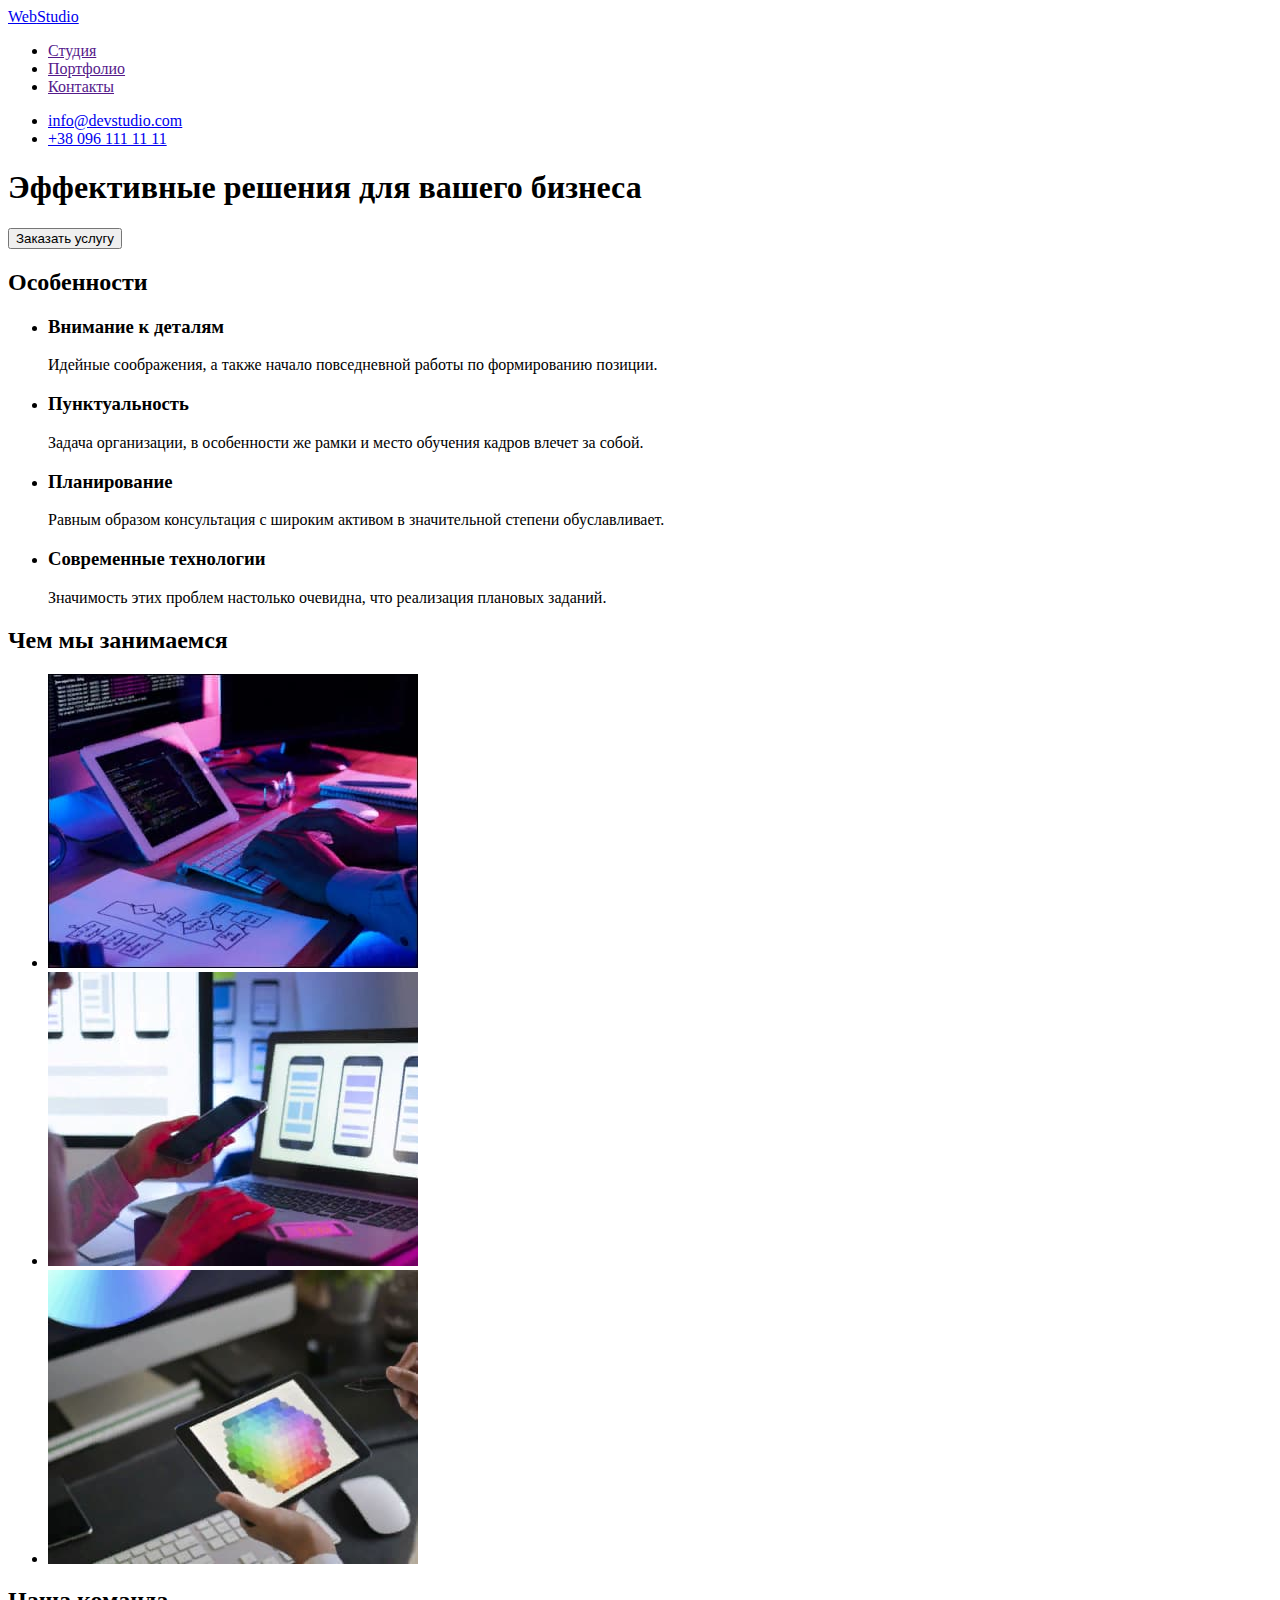
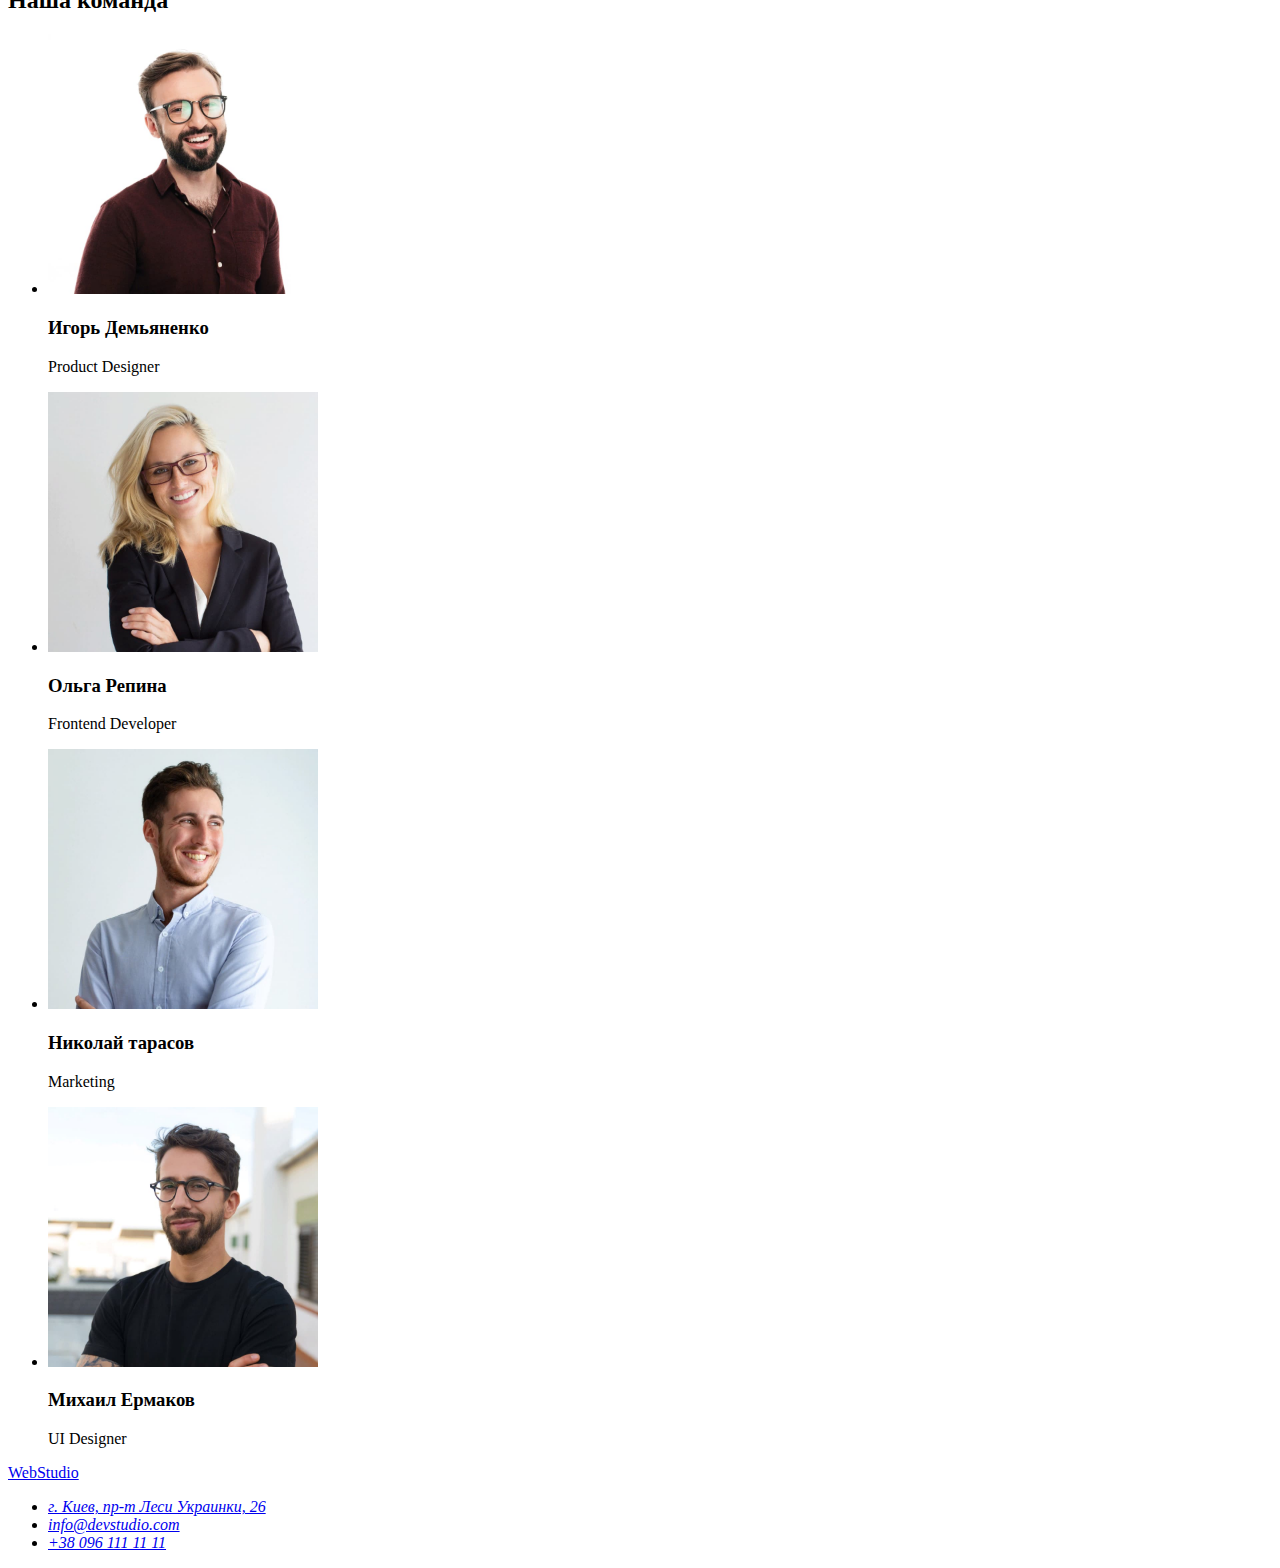
==== index.html @ 15817427 "Summary" ====
<!DOCTYPE html>
<html lang="ru">
    <head>
        <meta charset="UTF-8" />
        <meta http-equiv="X-UA-Compatible" content="IE=edge" />
        <meta name="viewport" content="width=device-width, initial-scale=1.0" />
        <title>WebStudio</title>
    </head>
    <body>
        <!--шапка сторінки-->
        <main>
            <header>
                <a href="./index.html"><span>Web</span>Studio</a>
                <!--навігація-->
                <nav>
                    <ul>
                        <li><a href="">Студия</a></li>
                        <li><a href="">Портфолио</a></li>
                        <li><a href="">Контакты</a></li>
                    </ul>
                </nav>
                <!--зв'язок-->
                <ul>
                    <li>
                        <a href="mailto:info@devstudio.com">info@devstudio.com</a>
                    </li>
                    <li>
                        <a href="tel:+380961111111">+38 096 111 11 11</a>
                    </li>
                </ul>
            </header>
            <!--блок контенту-->
            <section>
                <h1>Эффективные решения для вашего бизнеса</h1>
                <!--на макеті прописано як кнопка-->
                <button type="button">Заказать услугу</button>
            </section>
            <!--короткий загальний опис-->
            <section>
                <h2>Особенности</h2>
                <ul>
                    <li>
                        <h3>Внимание к деталям</h3>
                        <p>
                            Идейные соображения, а также начало повседневной
                            работы по формированию позиции.
                        </p>
                    </li>
                    <li>
                        <h3>Пунктуальность</h3>
                        <p>
                            Задача организации, в особенности же рамки и место
                            обучения кадров влечет за собой.
                        </p>
                    </li>
                    <li>
                        <h3>Планирование</h3>
                        <p>
                            Равным образом консультация с широким активом в
                            значительной степени обуславливает.
                        </p>
                    </li>
                    <li>
                        <h3>Современные технологии</h3>
                        <p>
                            Значимость этих проблем настолько очевидна, что
                            реализация плановых заданий.
                        </p>
                    </li>
                </ul>
            </section>
            <!--роботи студії-->
            <section>
                <h2>Чем мы занимаемся</h2>
                <ul>
                    <li>
                        <img src="./images/job/box-1.jpg" width="370" height="294" 
                        alt="мужчина печатает на клавиатуре пк"/>
                    </li>
                    <li>
                        <img src="./images/job/box-2.jpg" width="370" height="294"
                         alt="мужчина держит левой рукой телефон а правой печатает на ноутбуке"/>
                    </li>
                    <li>
                        <img src="./images/job/box-3.jpg" width="370" height="294"
                         alt="мужчина левой рукой держит планшет"/>
                    </li>
                </ul>
            </section>
            <!--команда-->
            <section>
                <h2>Наша команда</h2>
                <ul>
                    <li>
                        <img src="./images/team/img.jpg" width="270" height="260" alt="Игорь Демьяненко"/>
                        <h3>Игорь Демьяненко</h3>
                        <p lang="en">Product Designer</p>
                    </li>
                    <li>
                        <img src="./images/team/img-1.jpg" width="270" height="260" alt="Ольга Репина"/>
                        <h3>Ольга Репина</h3>
                        <p lang="en">Frontend Developer</p>
                    </li>
                    <li>
                        <img src="./images/team/img-2.jpg" width="270" height="260" alt="Николай тарасов"/>
                        <h3>Николай тарасов</h3>
                        <p lang="en">Marketing</p>
                    </li>
                    <li>
                        <img src="./images/team/img-3.jpg" width="270" height="260" alt="Михаил Ермаков"/>
                        <h3>Михаил Ермаков</h3>
                        <p lang="en">UI Designer</p>
                    </li>
                </ul>
            </section>
        </main>
        <!--підвал сторінки-->
        <footer>
            <a href="./index.html"><span>Web</span>Studio</a>
            <address>
                <!--такого проспекту в Києві немає, тому вставив бульвар, головна ж ціль навчитись робити-->
                <ul>
                    <li>
                        <a href="https://goo.gl/maps/6gxEorECzuaQfL2a7" target="_blank"
                           rel="noopener noreferrer">г. Киев, пр-т Леси Украинки, 26</a>
                    </li>
                    <li>
                        <a href="mailto:info@devstudio.com">info@devstudio.com</a>
                    </li>
                    <li><a href="tel:+380961111111">+38 096 111 11 11</a></li>
                </ul>
            </address>
        </footer>
    </body>
</html>
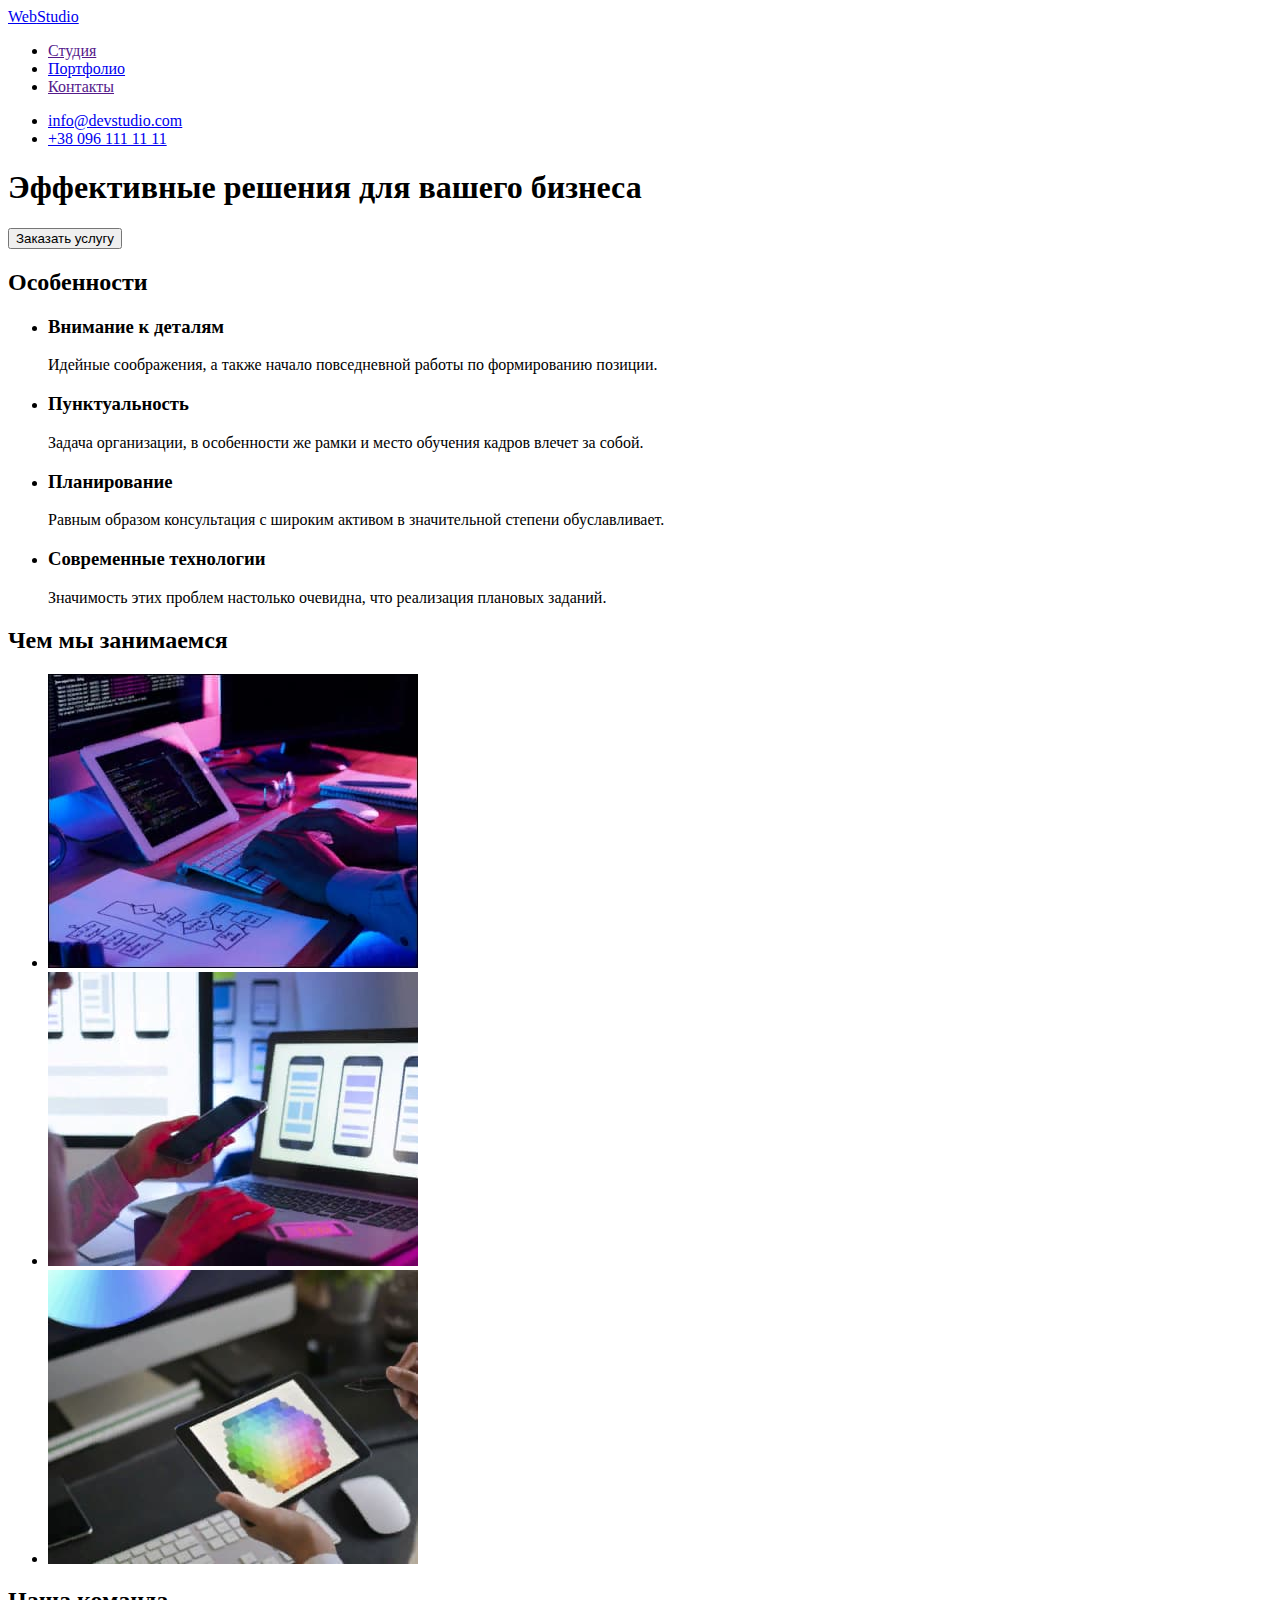
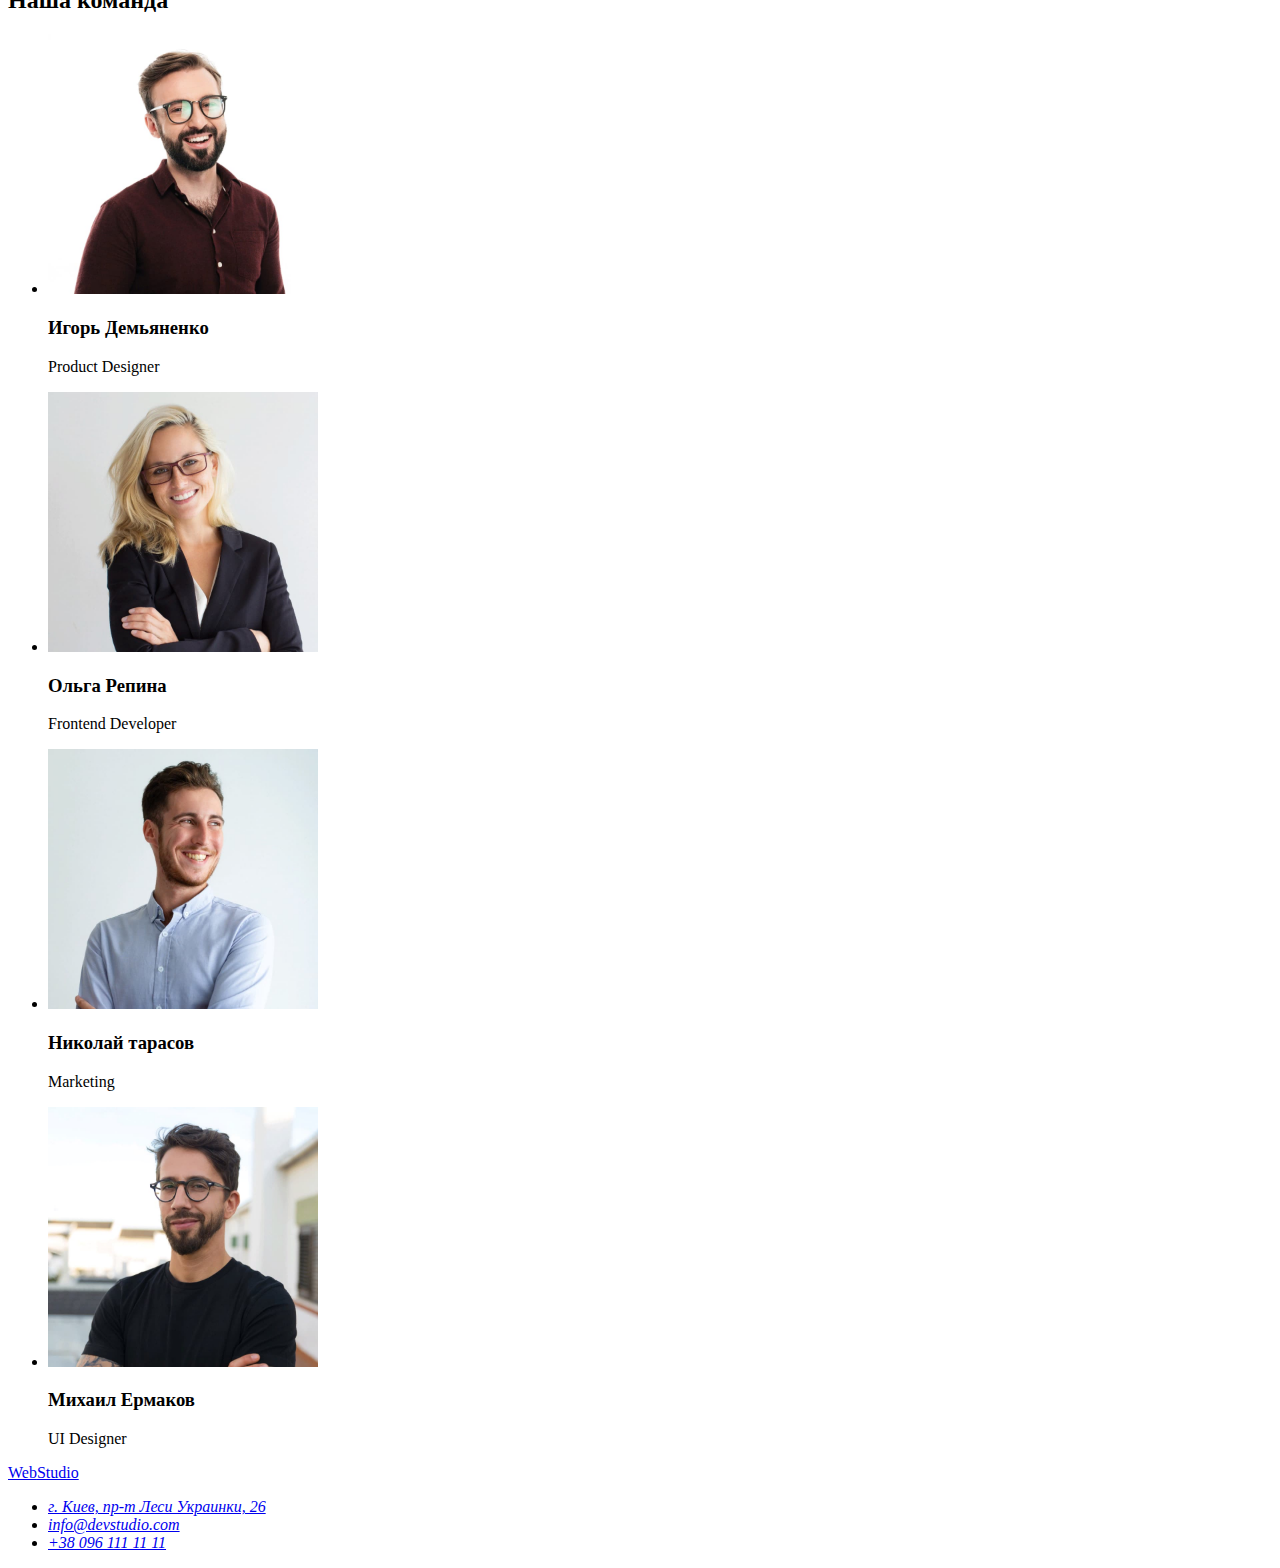
==== commit 825601d6: "Portfolio" ====
--- a/index.html
+++ b/index.html
@@ -5,17 +5,17 @@
         <meta http-equiv="X-UA-Compatible" content="IE=edge" />
         <meta name="viewport" content="width=device-width, initial-scale=1.0" />
         <title>WebStudio</title>
+        <link rel="stylesheet" href="./css/styles.css">
     </head>
     <body>
         <!--шапка сторінки-->
-        <main>
             <header>
                 <a href="./index.html"><span>Web</span>Studio</a>
                 <!--навігація-->
                 <nav>
                     <ul>
                         <li><a href="">Студия</a></li>
-                        <li><a href="">Портфолио</a></li>
+                        <li><a href="./portfolio.html">Портфолио</a></li>
                         <li><a href="">Контакты</a></li>
                     </ul>
                 </nav>
@@ -29,6 +29,7 @@
                     </li>
                 </ul>
             </header>
+         <main>
             <!--блок контенту-->
             <section>
                 <h1>Эффективные решения для вашего бизнеса</h1>
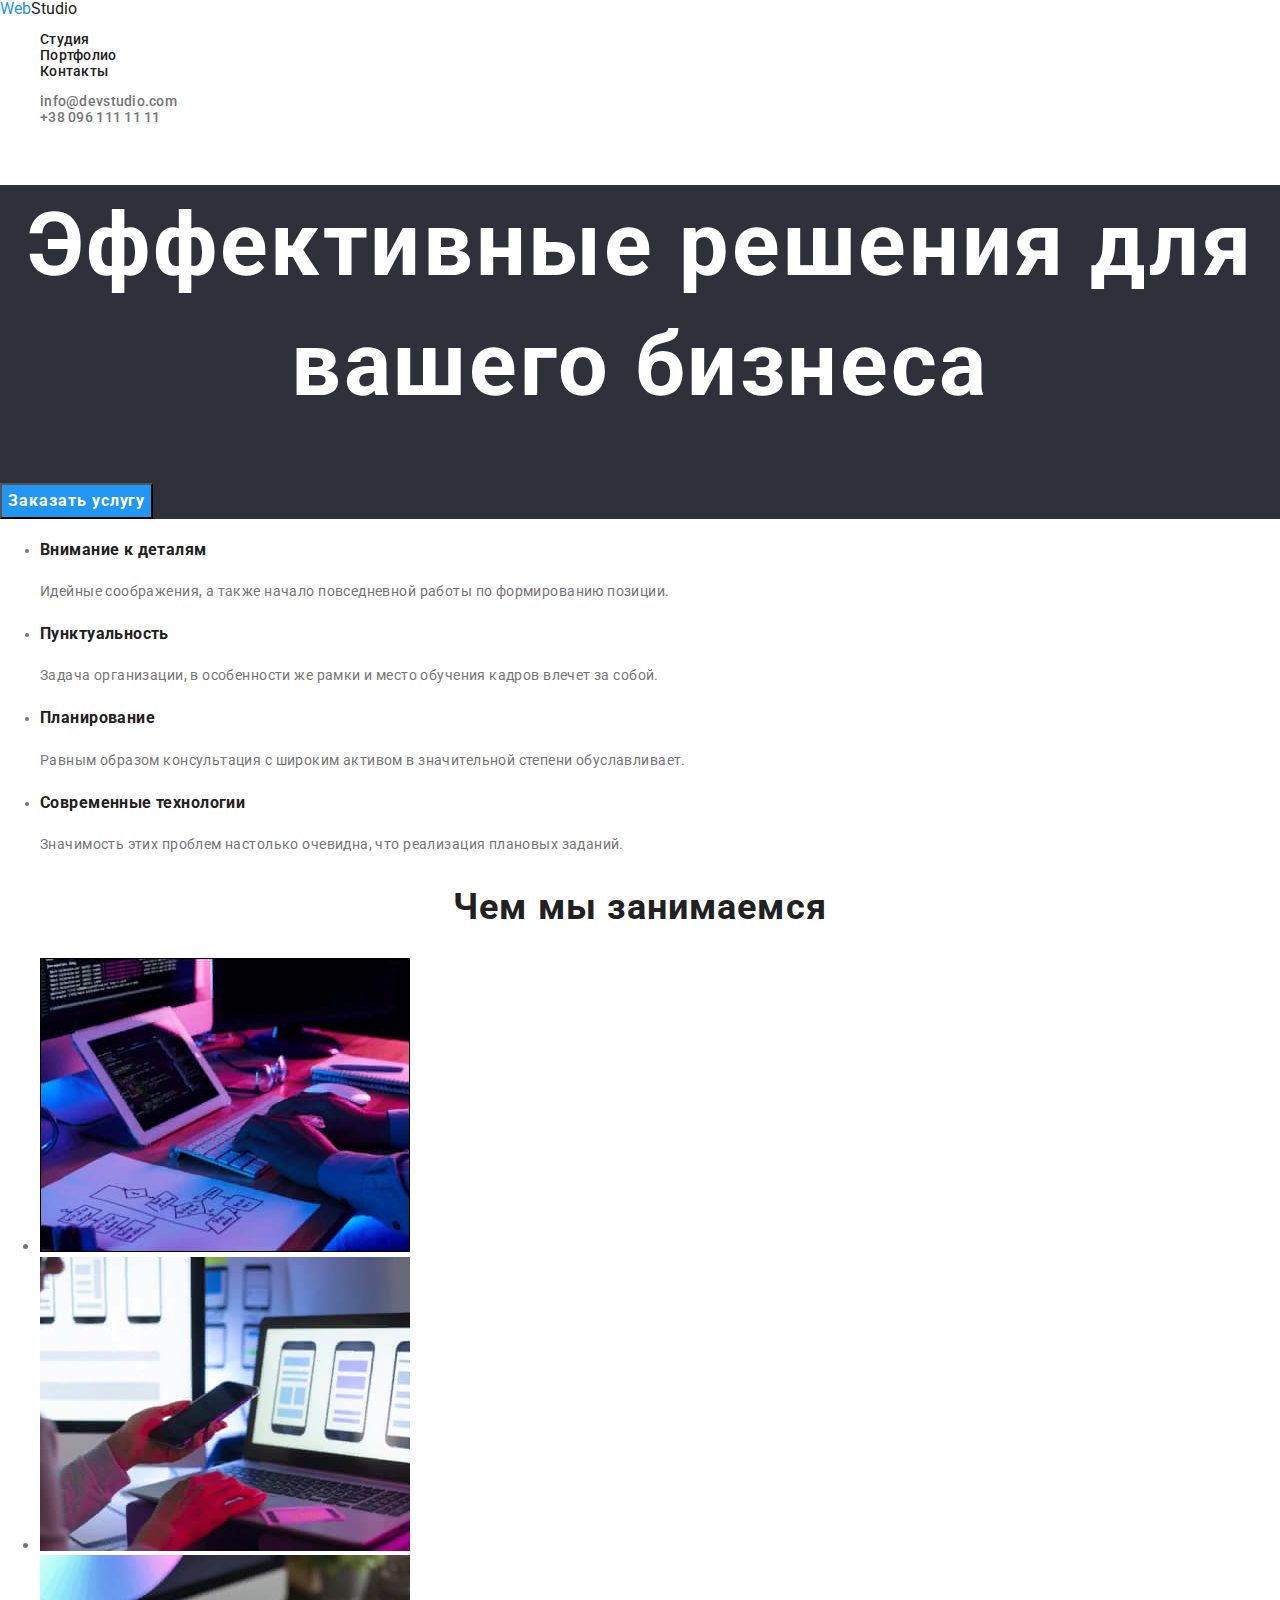
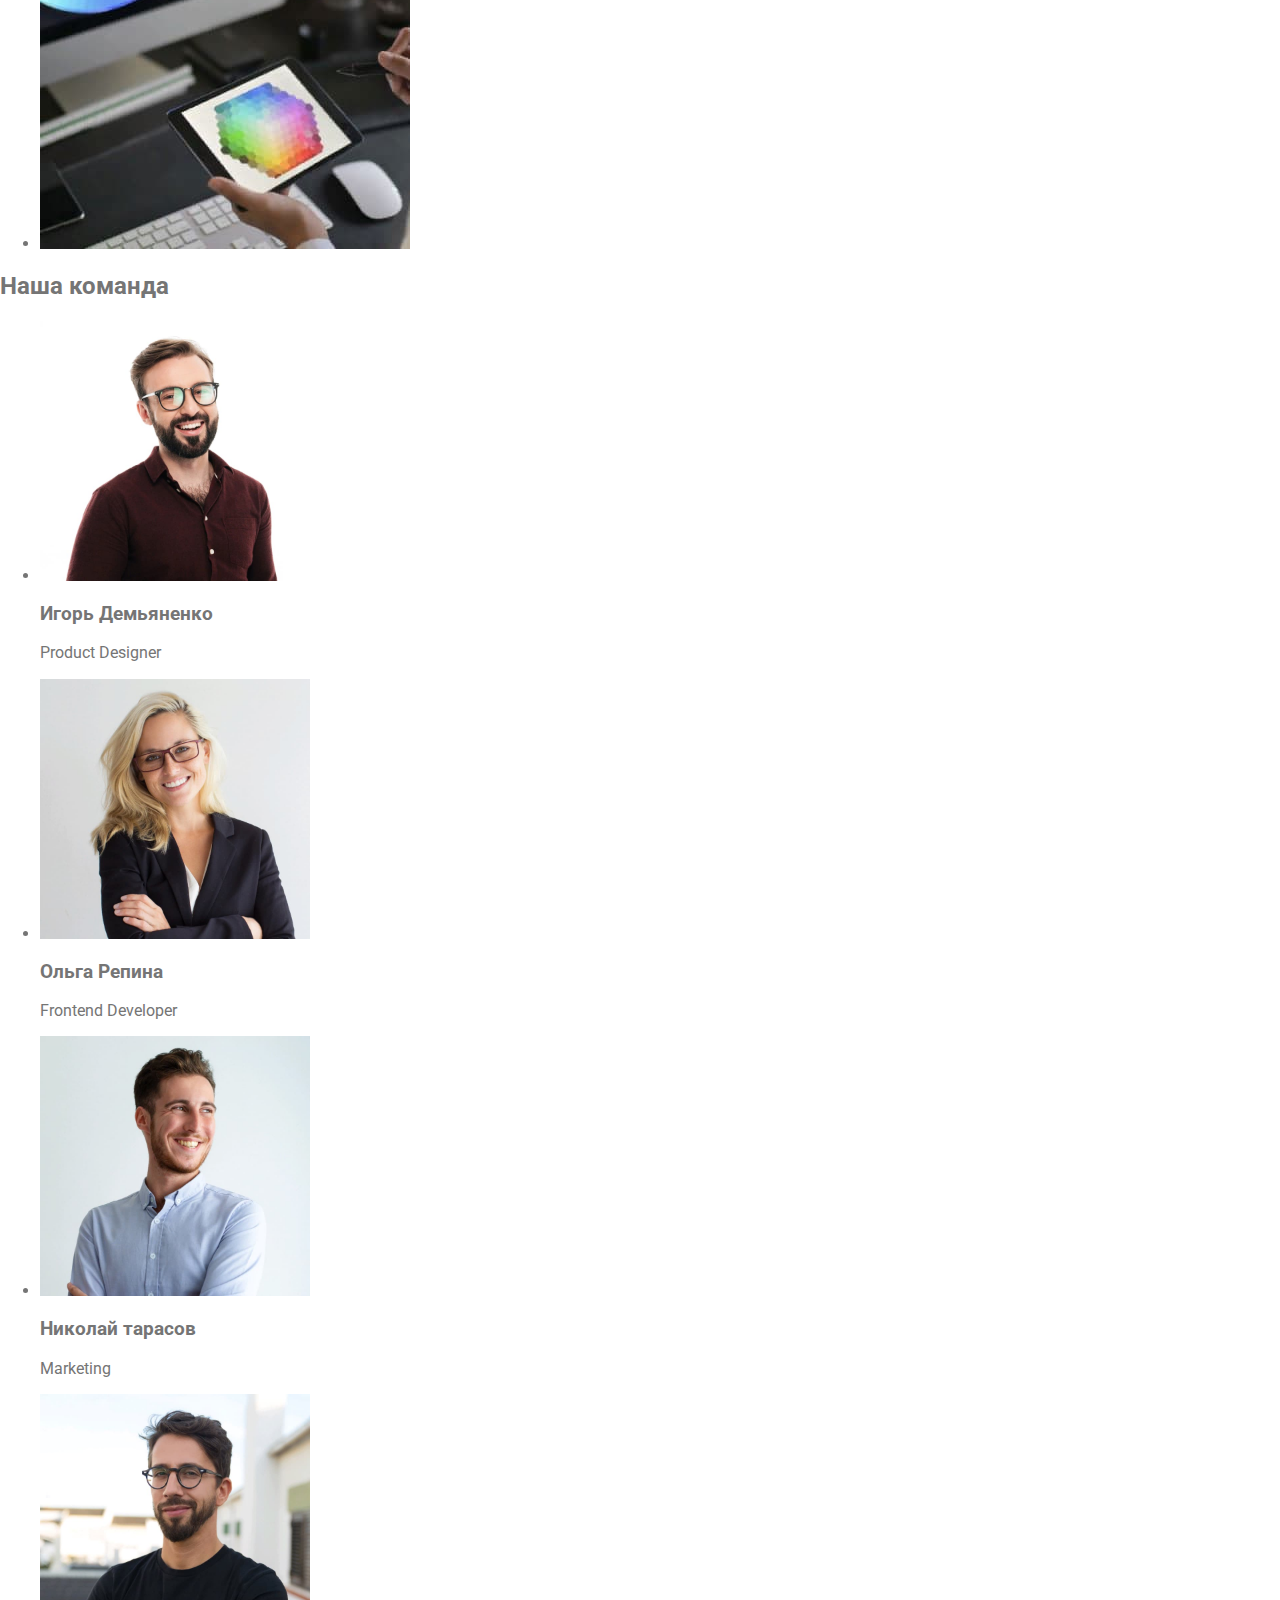
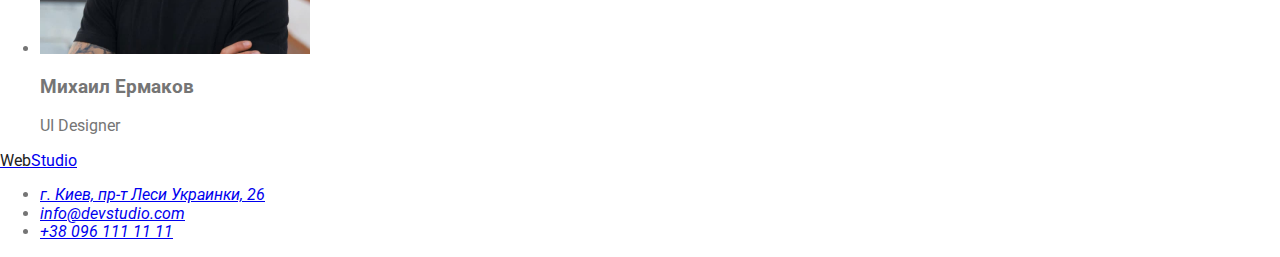
==== commit 3aef781b: "Summary" ====
--- a/index.html
+++ b/index.html
@@ -5,64 +5,68 @@
         <meta http-equiv="X-UA-Compatible" content="IE=edge" />
         <meta name="viewport" content="width=device-width, initial-scale=1.0" />
         <title>WebStudio</title>
+        <link rel="preconnect" href="https://fonts.gstatic.com">
+        <link href="https://fonts.googleapis.com/css2?family=Raleway:wght@700&family=Roboto:wght@400;700;900&display=swap" rel="stylesheet">
+        <link rel="stylesheet" href="https://cdnjs.cloudflare.com/ajax/libs/modern-normalize/1.0.0/modern-normalize.min.css">
         <link rel="stylesheet" href="./css/styles.css">
     </head>
     <body>
         <!--шапка сторінки-->
             <header>
-                <a href="./index.html"><span>Web</span>Studio</a>
+                <a href="./index.html"  class="logo"><span class="item">Web</span>Studio</a>
                 <!--навігація-->
-                <nav>
-                    <ul>
-                        <li><a href="">Студия</a></li>
-                        <li><a href="./portfolio.html">Портфолио</a></li>
-                        <li><a href="">Контакты</a></li>
+                <nav class="menu">
+                    <ul class="links">
+                        <li><a href="" class="element">Студия</a></li>
+                        <li><a href="./portfolio.html" class="element">Портфолио</a></li>
+                        <li><a href="" class="element">Контакты</a></li>
                     </ul>
                 </nav>
                 <!--зв'язок-->
-                <ul>
+                <ul class="links">
                     <li>
-                        <a href="mailto:info@devstudio.com">info@devstudio.com</a>
+                        <a href="mailto:info@devstudio.com" class="contacts">info@devstudio.com</a>
                     </li>
                     <li>
-                        <a href="tel:+380961111111">+38 096 111 11 11</a>
+                        <a href="tel:+380961111111" class="contacts">+38 096 111 11 11</a>
                     </li>
                 </ul>
             </header>
          <main>
             <!--блок контенту-->
-            <section>
+            <!--герой-->
+            <section class="hero">
                 <h1>Эффективные решения для вашего бизнеса</h1>
                 <!--на макеті прописано як кнопка-->
-                <button type="button">Заказать услугу</button>
+                <button type="button" class="btn">Заказать услугу</button>
             </section>
             <!--короткий загальний опис-->
-            <section>
-                <h2>Особенности</h2>
+            <section class="title">
+                <h2 class="visually-hidden">Особенности</h2>
                 <ul>
-                    <li>
-                        <h3>Внимание к деталям</h3>
+                    <li class="items">
+                        <h3 class="skils">Внимание к деталям</h3>
                         <p>
                             Идейные соображения, а также начало повседневной
                             работы по формированию позиции.
                         </p>
                     </li>
-                    <li>
-                        <h3>Пунктуальность</h3>
+                    <li class="items">
+                        <h3 class="skils">Пунктуальность</h3>
                         <p>
                             Задача организации, в особенности же рамки и место
                             обучения кадров влечет за собой.
                         </p>
                     </li>
-                    <li>
-                        <h3>Планирование</h3>
+                    <li class="items">
+                        <h3 class="skils">Планирование</h3>
                         <p>
                             Равным образом консультация с широким активом в
                             значительной степени обуславливает.
                         </p>
                     </li>
-                    <li>
-                        <h3>Современные технологии</h3>
+                    <li class="items">
+                        <h3 class="skils">Современные технологии</h3>
                         <p>
                             Значимость этих проблем настолько очевидна, что
                             реализация плановых заданий.
@@ -71,8 +75,8 @@
                 </ul>
             </section>
             <!--роботи студії-->
-            <section>
-                <h2>Чем мы занимаемся</h2>
+            <section class="projects">
+                <h2 class="work">Чем мы занимаемся</h2>
                 <ul>
                     <li>
                         <img src="./images/job/box-1.jpg" width="370" height="294" 
@@ -117,7 +121,7 @@
         </main>
         <!--підвал сторінки-->
         <footer>
-            <a href="./index.html"><span>Web</span>Studio</a>
+            <a href="./index.html"><span class="logo">Web</span>Studio</a>
             <address>
                 <!--такого проспекту в Києві немає, тому вставив бульвар, головна ж ціль навчитись робити-->
                 <ul>
--- a/css/styles.css
+++ b/css/styles.css
@@ -0,0 +1,101 @@
+:root {
+--main-color: #757575;
+--secondary-color: #212121;
+--accent-color: #2196f3;
+--alt-color: #FFFFFF;
+--alternative-bgr: #2F303A;
+}
+
+body{
+  color: var(--main-color);
+  background-color: var(--bgr-cl);
+  font-family: 'Roboto', sans-serif
+}
+/*heder*/
+.logo {
+  text-decoration: none;
+  color: var(--secondary-color);
+  font-family: 'Roboto', sans-serif;
+}
+.logo .item{
+  color: var(--accent-color);
+}
+
+.links {
+  list-style: none;
+  font-weight: 500;
+  font-size: 14px;
+  line-height: 1.14;
+  letter-spacing: 0.02em;
+}
+.links .element{
+  text-decoration: none;
+  color: var(--secondary-color);
+} 
+.links .contacts {
+  text-decoration: none;
+  color: var(--main-color);
+}
+.links .element:hover,
+.links .element:focus{
+  color: var(--accent-color);  
+}
+.links .contacts:hover,
+.links .contacts:focus{
+  color: var(--accent-color);
+}
+/*герой*/
+.hero{
+background-color: var(--alternative-bgr);
+color: var(--alt-color);
+font-weight: 900;
+font-size: 44px;
+line-height: 1.36;
+text-align: center;
+letter-spacing: 0.06em;
+}
+.hero .btn{
+color: var(--alternative-color);
+background-color: var(--accent-color);  
+font-weight: 700;
+font-size: 16px;
+line-height: 1.87;
+display: flex;
+align-items: center;
+text-align: center;
+letter-spacing: 0.06em;
+}
+.hero .btn:hover,
+.hero .btn:focus{
+color: var(--accent-color);
+background-color: var(--alt-color);
+}
+.title {
+font-size: 14px;
+line-height: 1.7;
+letter-spacing: 0.03em;
+}
+.visually-hidden {
+position: absolute !important;
+clip: rect(1px 1px 1px 1px);
+clip: rect(1px, 1px, 1px, 1px);
+padding: 0 !important;
+border: 0 !important;
+height: 1px !important;
+width: 1px !important;
+overflow: hidden;
+}
+.title .items{
+  text-decoration: none;
+}
+.title .skils{
+color: var(--secondary-color);
+}
+.work{
+color: var(--secondary-color);  
+font-weight: 700;
+font-size: 36px;
+line-height: 1.16;
+text-align: center;
+letter-spacing: 0.03em;
+}
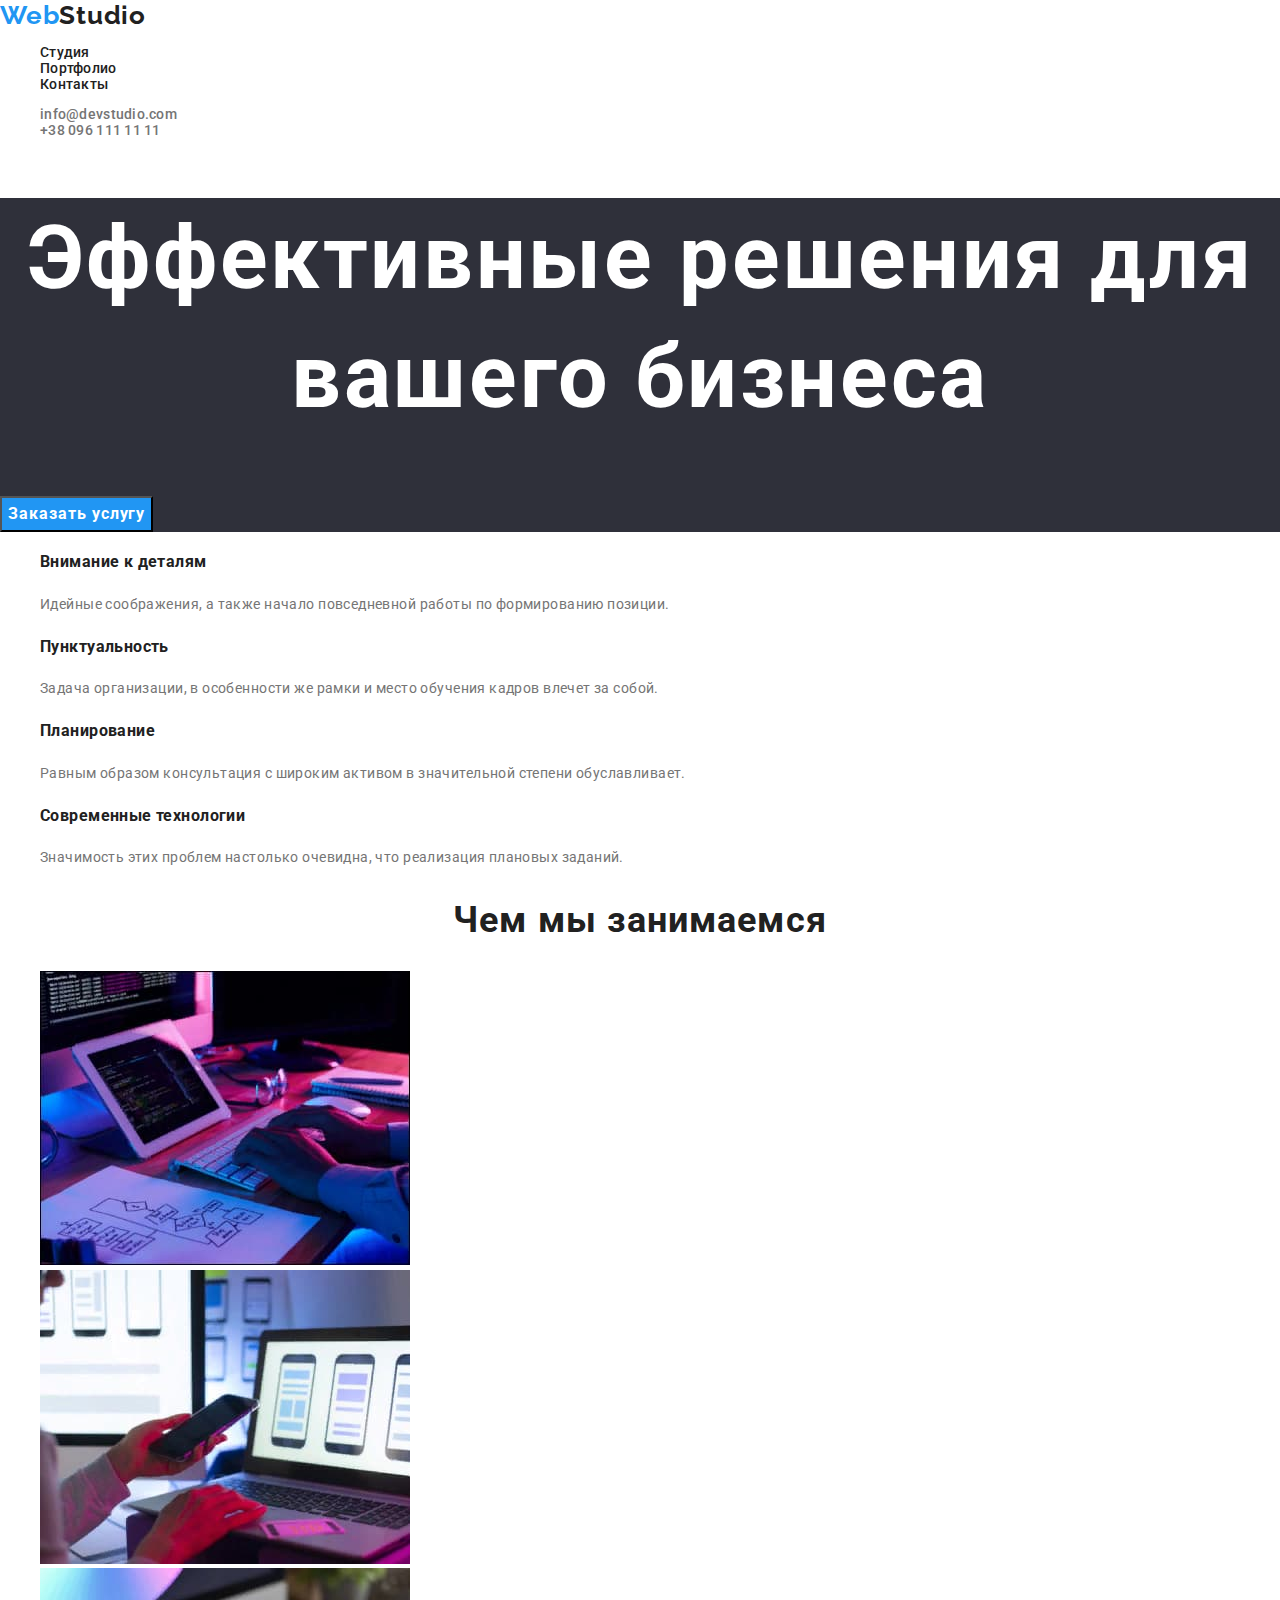
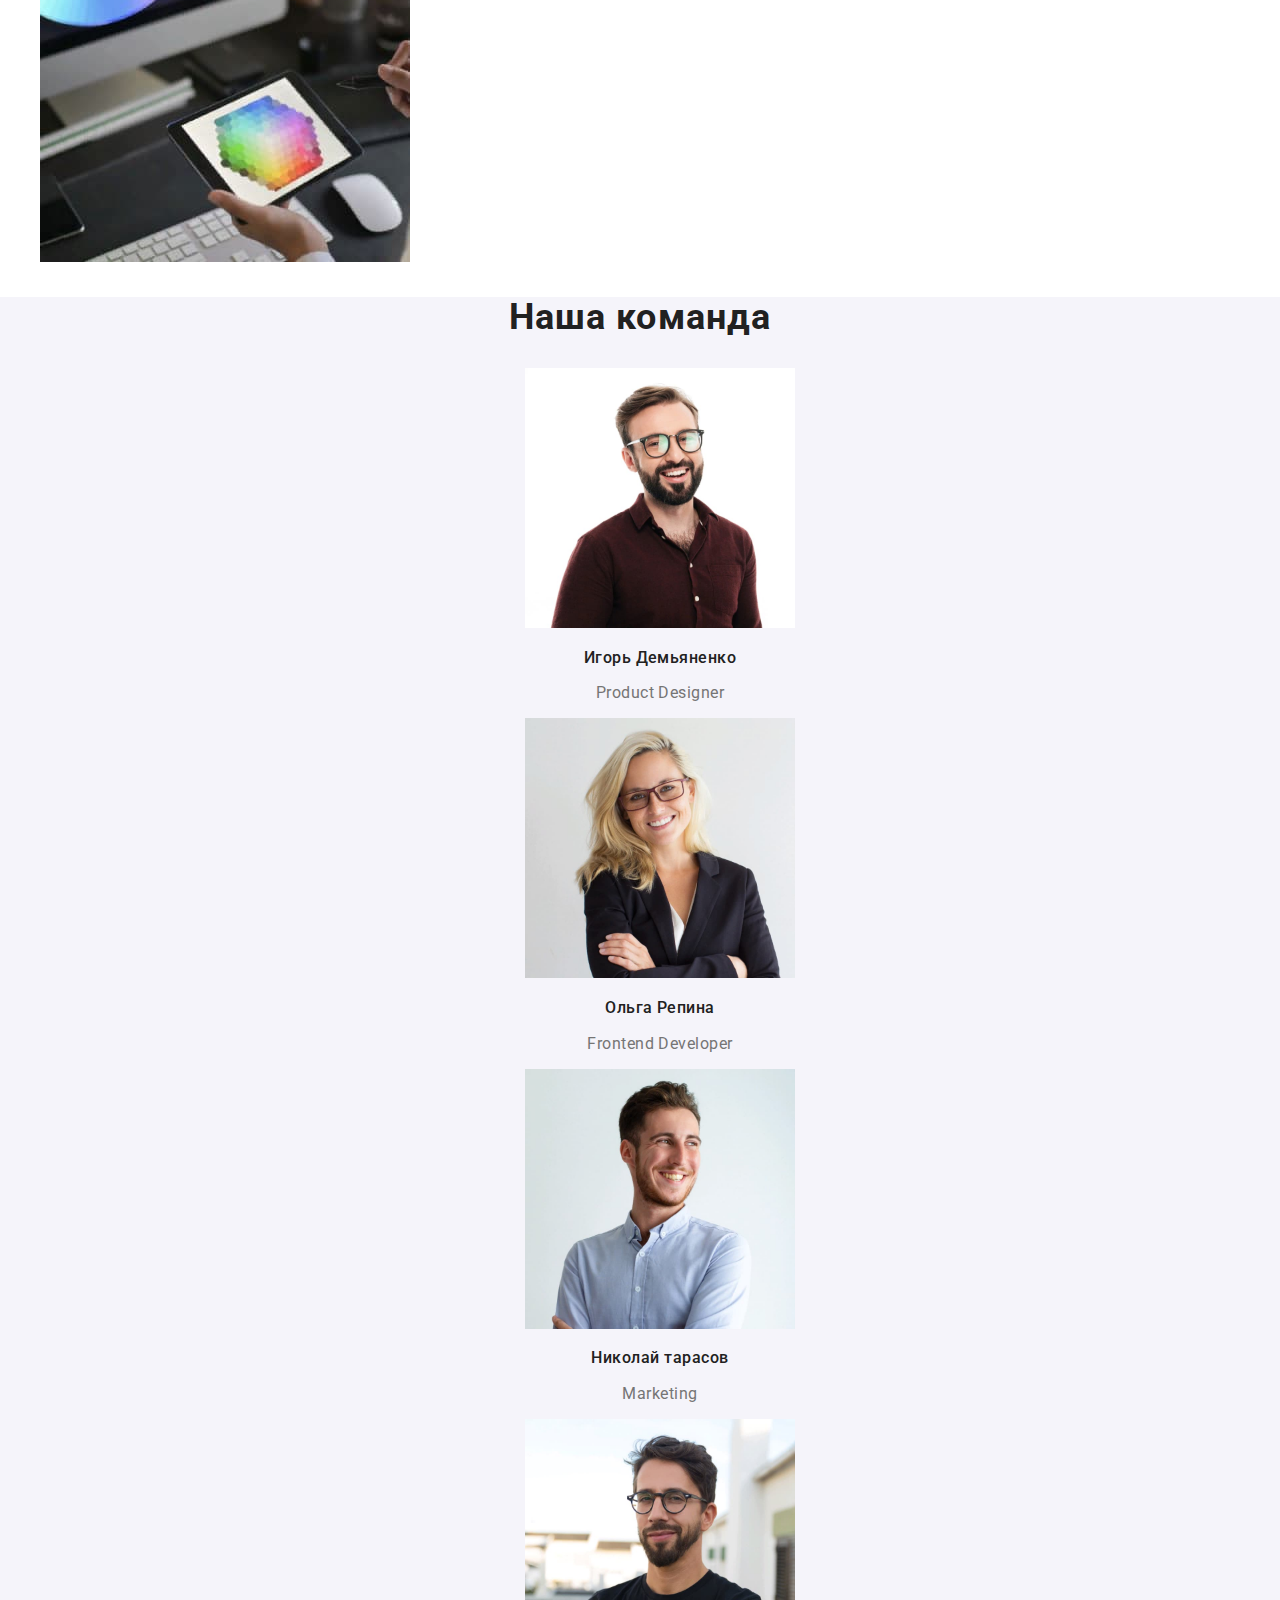
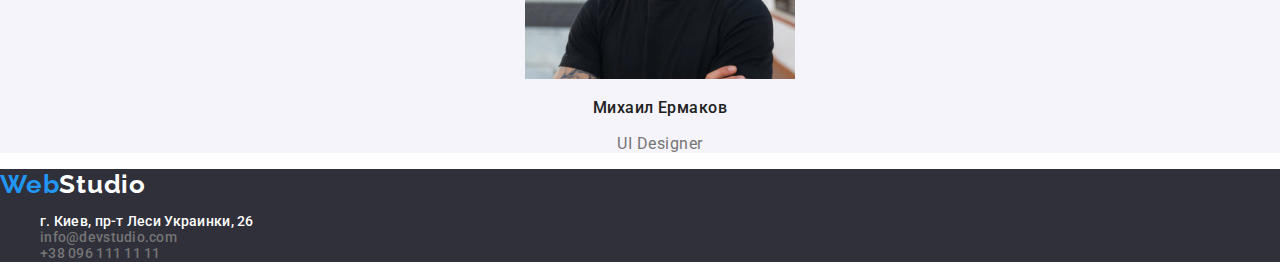
==== commit b242ea71: "Summary" ====
--- a/index.html
+++ b/index.html
@@ -46,28 +46,28 @@
                 <ul>
                     <li class="items">
                         <h3 class="skils">Внимание к деталям</h3>
-                        <p>
+                        <p class="text">
                             Идейные соображения, а также начало повседневной
                             работы по формированию позиции.
                         </p>
                     </li>
                     <li class="items">
                         <h3 class="skils">Пунктуальность</h3>
-                        <p>
+                        <p class="text">
                             Задача организации, в особенности же рамки и место
                             обучения кадров влечет за собой.
                         </p>
                     </li>
                     <li class="items">
                         <h3 class="skils">Планирование</h3>
-                        <p>
+                        <p class="text">
                             Равным образом консультация с широким активом в
                             значительной степени обуславливает.
                         </p>
                     </li>
                     <li class="items">
                         <h3 class="skils">Современные технологии</h3>
-                        <p>
+                        <p class="text">
                             Значимость этих проблем настолько очевидна, что
                             реализация плановых заданий.
                         </p>
@@ -77,7 +77,7 @@
             <!--роботи студії-->
             <section class="projects">
                 <h2 class="work">Чем мы занимаемся</h2>
-                <ul>
+                <ul class="makets">
                     <li>
                         <img src="./images/job/box-1.jpg" width="370" height="294" 
                         alt="мужчина печатает на клавиатуре пк"/>
@@ -93,46 +93,45 @@
                 </ul>
             </section>
             <!--команда-->
-            <section>
-                <h2>Наша команда</h2>
+            <section class="organization">
+                <h2 class="team">Наша команда</h2>
                 <ul>
                     <li>
                         <img src="./images/team/img.jpg" width="270" height="260" alt="Игорь Демьяненко"/>
-                        <h3>Игорь Демьяненко</h3>
-                        <p lang="en">Product Designer</p>
+                        <h3 class="members">Игорь Демьяненко</h3>
+                        <p lang="en" class="position">Product Designer</p>
                     </li>
                     <li>
                         <img src="./images/team/img-1.jpg" width="270" height="260" alt="Ольга Репина"/>
-                        <h3>Ольга Репина</h3>
-                        <p lang="en">Frontend Developer</p>
+                        <h3 class="members">Ольга Репина</h3>
+                        <p lang="en" class="position">Frontend Developer</p>
                     </li>
                     <li>
                         <img src="./images/team/img-2.jpg" width="270" height="260" alt="Николай тарасов"/>
-                        <h3>Николай тарасов</h3>
-                        <p lang="en">Marketing</p>
+                        <h3 class="members">Николай тарасов</h3>
+                        <p lang="en" class="position">Marketing</p>
                     </li>
                     <li>
                         <img src="./images/team/img-3.jpg" width="270" height="260" alt="Михаил Ермаков"/>
-                        <h3>Михаил Ермаков</h3>
-                        <p lang="en">UI Designer</p>
+                        <h3 class="members">Михаил Ермаков</h3>
+                        <p lang="en" class="position">UI Designer</p>
                     </li>
                 </ul>
             </section>
         </main>
         <!--підвал сторінки-->
-        <footer>
-            <a href="./index.html"><span class="logo">Web</span>Studio</a>
-            <address>
-                <!--такого проспекту в Києві немає, тому вставив бульвар, головна ж ціль навчитись робити-->
-                <ul>
+        <footer class="about">
+            <a href="./index.html" class="logo"><span class="item">Web</span><span class="logo-two">Studio</span></a>
+            <address class="info">
+                <ul class="links">
                     <li>
                         <a href="https://goo.gl/maps/6gxEorECzuaQfL2a7" target="_blank"
-                           rel="noopener noreferrer">г. Киев, пр-т Леси Украинки, 26</a>
+                           rel="noopener noreferrer" class="city">г. Киев, пр-т Леси Украинки, 26</a>
                     </li>
                     <li>
-                        <a href="mailto:info@devstudio.com">info@devstudio.com</a>
+                        <a href="mailto:info@devstudio.com" class="contacts">info@devstudio.com</a>
                     </li>
-                    <li><a href="tel:+380961111111">+38 096 111 11 11</a></li>
+                    <li><a href="tel:+380961111111" class="contacts">+38 096 111 11 11</a></li>
                 </ul>
             </address>
         </footer>
--- a/css/styles.css
+++ b/css/styles.css
@@ -1,101 +1,210 @@
 :root {
---main-color: #757575;
---secondary-color: #212121;
---accent-color: #2196f3;
---alt-color: #FFFFFF;
---alternative-bgr: #2F303A;
+  --main-color: #757575;
+  --secondary-color: #212121;
+  --accent-color: #2196f3;
+  --alt-color: #FFFFFF;
+  --alternative-bgr: #2F303A;
 }
 
 body{
   color: var(--main-color);
   background-color: var(--bgr-cl);
-  font-family: 'Roboto', sans-serif
-}
+  font-family: 'Roboto', sans-serif;
+}
+
+li{
+  list-style: none;
+}
+
 /*heder*/
 .logo {
-  text-decoration: none;
-  color: var(--secondary-color);
-  font-family: 'Roboto', sans-serif;
-}
+  color: var(--secondary-color);
+}
+
 .logo .item{
   color: var(--accent-color);
 }
 
 .links {
-  list-style: none;
   font-weight: 500;
   font-size: 14px;
   line-height: 1.14;
   letter-spacing: 0.02em;
 }
+
 .links .element{
   text-decoration: none;
   color: var(--secondary-color);
 } 
+
 .links .contacts {
   text-decoration: none;
   color: var(--main-color);
 }
+
 .links .element:hover,
 .links .element:focus{
   color: var(--accent-color);  
 }
+
 .links .contacts:hover,
 .links .contacts:focus{
   color: var(--accent-color);
 }
+
 /*герой*/
 .hero{
-background-color: var(--alternative-bgr);
-color: var(--alt-color);
-font-weight: 900;
-font-size: 44px;
-line-height: 1.36;
-text-align: center;
-letter-spacing: 0.06em;
-}
+  background-color: var(--alternative-bgr);
+  color: var(--alt-color);
+  font-weight: 900;
+  font-size: 44px;
+  line-height: 1.36;
+  text-align: center;
+  letter-spacing: 0.06em;
+}
+
 .hero .btn{
-color: var(--alternative-color);
-background-color: var(--accent-color);  
-font-weight: 700;
-font-size: 16px;
-line-height: 1.87;
-display: flex;
-align-items: center;
-text-align: center;
-letter-spacing: 0.06em;
-}
+  color: var(--alternative-color);
+  background-color: var(--accent-color);  
+  font-weight: 700;
+  font-size: 16px;
+  line-height: 1.87;
+  display: flex;
+  align-items: center;
+  text-align: center;
+  letter-spacing: 0.06em;
+}
+
 .hero .btn:hover,
 .hero .btn:focus{
-color: var(--accent-color);
-background-color: var(--alt-color);
-}
+  color: var(--accent-color);
+  background-color: var(--alt-color);
+}
+
 .title {
-font-size: 14px;
-line-height: 1.7;
-letter-spacing: 0.03em;
-}
+  font-size: 14px;
+  line-height: 1.7;
+  letter-spacing: 0.03em;
+}
+
 .visually-hidden {
-position: absolute !important;
-clip: rect(1px 1px 1px 1px);
-clip: rect(1px, 1px, 1px, 1px);
-padding: 0 !important;
-border: 0 !important;
-height: 1px !important;
-width: 1px !important;
-overflow: hidden;
-}
+  position: absolute !important;
+  clip: rect(1px 1px 1px 1px);
+  clip: rect(1px, 1px, 1px, 1px);
+  padding: 0 !important;
+  border: 0 !important;
+  height: 1px !important;
+  width: 1px !important;
+  overflow: hidden;
+}
+
 .title .items{
   text-decoration: none;
 }
+
 .title .skils{
-color: var(--secondary-color);
-}
-.work{
-color: var(--secondary-color);  
-font-weight: 700;
-font-size: 36px;
-line-height: 1.16;
-text-align: center;
-letter-spacing: 0.03em;
-}
+  color: var(--secondary-color);
+}
+
+.text{
+  font-weight: 400;
+  font-size: 14px;
+  line-height: 1.71;
+  letter-spacing: 0.03em;
+}
+
+.work, .team{
+  color: var(--secondary-color);  
+  font-weight: 700;
+  font-size: 36px;
+  line-height: 1.16;
+  text-align: center;
+  letter-spacing: 0.03em;
+}
+
+.organization{
+  background-color: #f5f4fa;
+  text-align: center;
+}
+
+.members{
+  color: var(--secondary-color);
+  font-weight: 500;
+  font-size: 16px;
+  line-height: 1.18;
+  letter-spacing: 0.03em;
+}
+
+.position{
+  font-weight: 400;
+  font-size: 16px;
+  line-height: 1.19;
+  text-align: center;
+  letter-spacing: 0.03em;
+}
+
+.about{
+  background-color: var(--alternative-bgr);
+}
+
+.logo-two{
+  color: var(--alt-color);
+}
+
+.logo, .logo-two{
+  text-decoration: none;
+  font-family: 'Raleway', sans-serif;
+  font-weight: 700;
+  font-size: 26px;
+  line-height: 31px;
+  letter-spacing: 0.03em;
+}
+
+.info{
+  font-style: normal;
+  font-size: 14px;
+  line-height: 1.71;
+  letter-spacing: 0.03em;
+}
+
+.links .city{
+  text-decoration: none;
+  color: var(--alt-color);
+}
+
+.links .city:hover,
+.links .city:focus{
+  color: var(--accent-color)
+}
+
+/*портфоліо стилізація*/
+.filters{
+  color: var(--secondary-color);
+  background-color: #f5f4fa;
+  font-weight: 500;
+  font-size: 16px;
+  line-height: 1.62;
+  text-align: center;
+  letter-spacing: 0.03em;
+}
+
+.filters:hover,
+.filters:focus{
+  color: var(--alt-color);
+  background-color: var(--accent-color);
+}
+
+.portfolio{
+  color: var(--secondary-color);
+  font-weight: 700;
+  font-size: 18px;
+  line-height: 2.0;
+  letter-spacing: 0.06em;
+}
+
+.type{
+  font-weight: 400;
+  font-size: 16px;
+  line-height: 1.87;
+  letter-spacing: 0.03em;
+}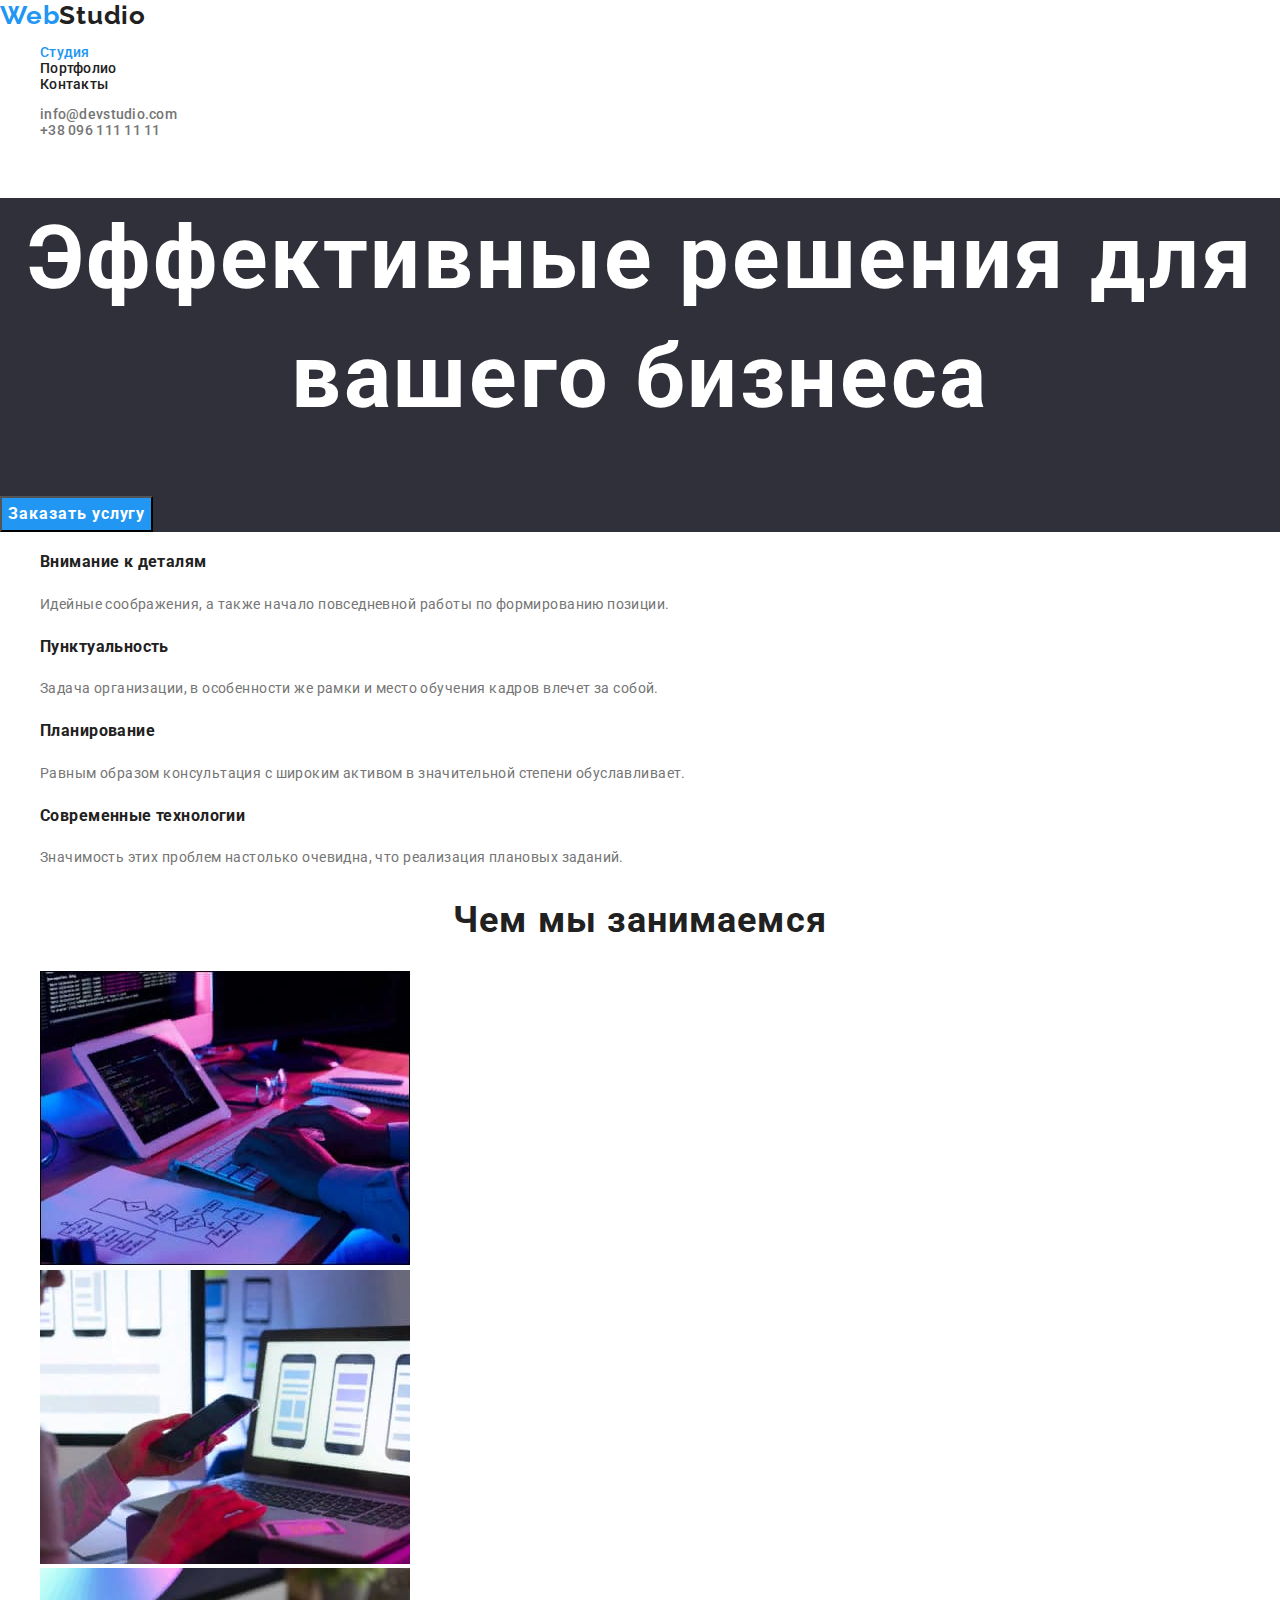
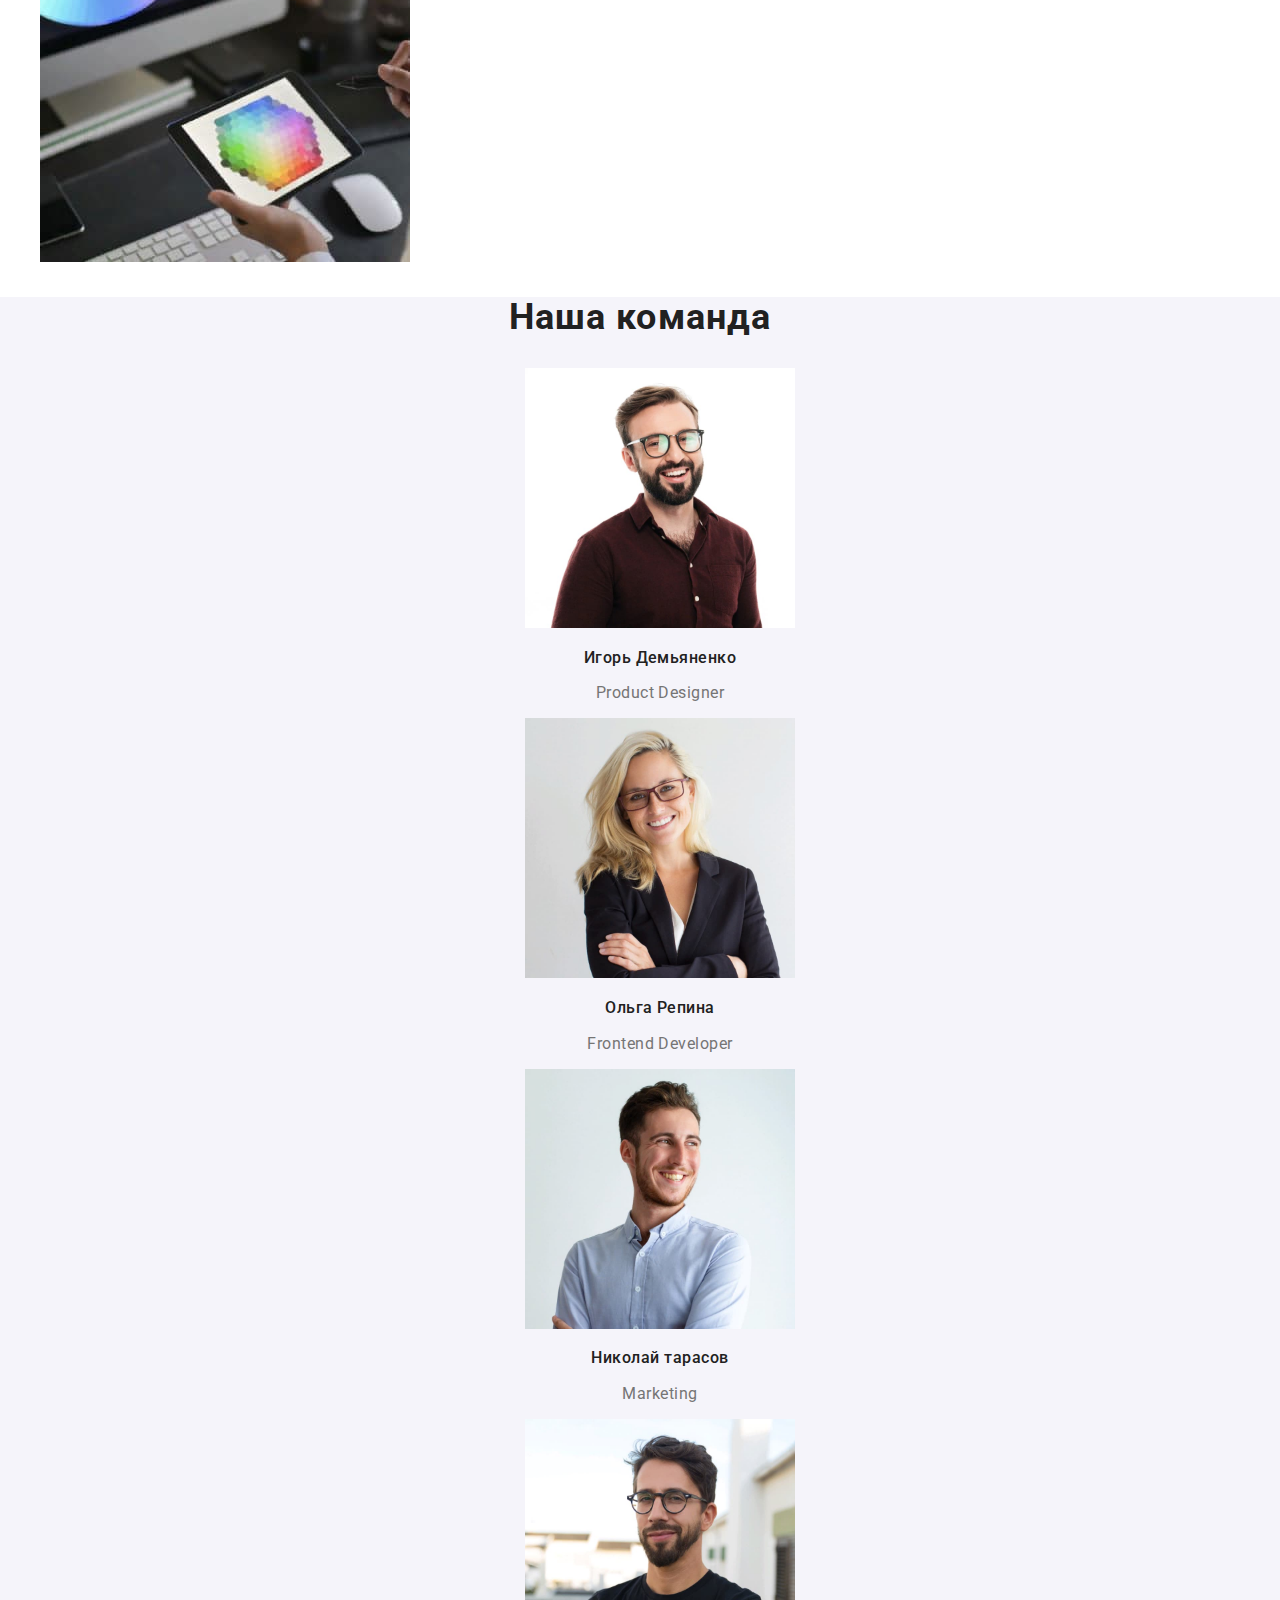
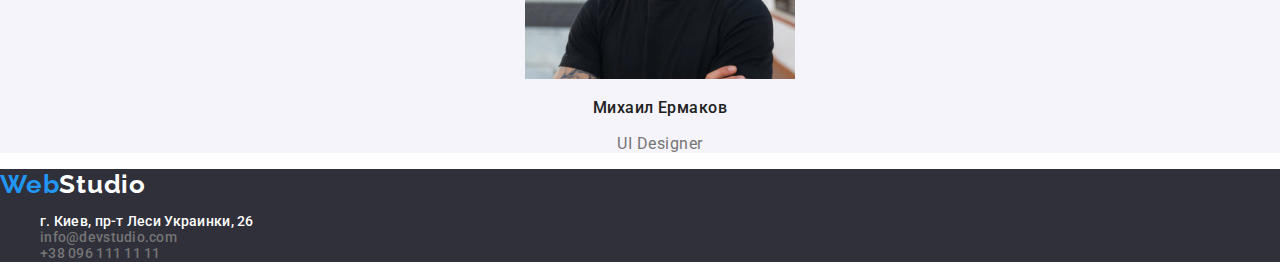
==== commit aba2b958: "Summary" ====
--- a/index.html
+++ b/index.html
@@ -5,34 +5,48 @@
         <meta http-equiv="X-UA-Compatible" content="IE=edge" />
         <meta name="viewport" content="width=device-width, initial-scale=1.0" />
         <title>WebStudio</title>
-        <link rel="preconnect" href="https://fonts.gstatic.com">
-        <link href="https://fonts.googleapis.com/css2?family=Raleway:wght@700&family=Roboto:wght@400;700;900&display=swap" rel="stylesheet">
-        <link rel="stylesheet" href="https://cdnjs.cloudflare.com/ajax/libs/modern-normalize/1.0.0/modern-normalize.min.css">
-        <link rel="stylesheet" href="./css/styles.css">
+        <link rel="preconnect" href="https://fonts.gstatic.com" />
+        <link
+            href="https://fonts.googleapis.com/css2?family=Raleway:wght@700&family=Roboto:wght@400;700;900&display=swap"
+            rel="stylesheet"
+        />
+        <link
+            rel="stylesheet"
+            href="https://cdnjs.cloudflare.com/ajax/libs/modern-normalize/1.0.0/modern-normalize.min.css"
+        />
+        <link rel="stylesheet" href="./css/styles.css" />
     </head>
     <body>
         <!--шапка сторінки-->
-            <header>
-                <a href="./index.html"  class="logo"><span class="item">Web</span>Studio</a>
-                <!--навігація-->
-                <nav class="menu">
-                    <ul class="links">
-                        <li><a href="" class="element">Студия</a></li>
-                        <li><a href="./portfolio.html" class="element">Портфолио</a></li>
-                        <li><a href="" class="element">Контакты</a></li>
-                    </ul>
-                </nav>
-                <!--зв'язок-->
+        <header>
+            <a href="./index.html" class="logo"
+                ><span class="item">Web</span>Studio</a
+            >
+            <!--навігація-->
+            <nav class="menu">
                 <ul class="links">
+                    <li><a href="" class="link current">Студия</a></li>
                     <li>
-                        <a href="mailto:info@devstudio.com" class="contacts">info@devstudio.com</a>
+                        <a href="./portfolio.html" class="link">Портфолио</a>
                     </li>
-                    <li>
-                        <a href="tel:+380961111111" class="contacts">+38 096 111 11 11</a>
-                    </li>
+                    <li><a href="" class="link">Контакты</a></li>
                 </ul>
-            </header>
-         <main>
+            </nav>
+            <!--зв'язок-->
+            <ul class="links">
+                <li>
+                    <a href="mailto:info@devstudio.com" class="contacts"
+                        >info@devstudio.com</a
+                    >
+                </li>
+                <li>
+                    <a href="tel:+380961111111" class="contacts"
+                        >+38 096 111 11 11</a
+                    >
+                </li>
+            </ul>
+        </header>
+        <main>
             <!--блок контенту-->
             <!--герой-->
             <section class="hero">
@@ -44,29 +58,29 @@
             <section class="title">
                 <h2 class="visually-hidden">Особенности</h2>
                 <ul>
-                    <li class="items">
-                        <h3 class="skils">Внимание к деталям</h3>
+                    <li class="item">
+                        <h3 class="skills">Внимание к деталям</h3>
                         <p class="text">
                             Идейные соображения, а также начало повседневной
                             работы по формированию позиции.
                         </p>
                     </li>
-                    <li class="items">
-                        <h3 class="skils">Пунктуальность</h3>
+                    <li class="item">
+                        <h3 class="skills">Пунктуальность</h3>
                         <p class="text">
                             Задача организации, в особенности же рамки и место
                             обучения кадров влечет за собой.
                         </p>
                     </li>
-                    <li class="items">
-                        <h3 class="skils">Планирование</h3>
+                    <li class="item">
+                        <h3 class="skills">Планирование</h3>
                         <p class="text">
                             Равным образом консультация с широким активом в
                             значительной степени обуславливает.
                         </p>
                     </li>
-                    <li class="items">
-                        <h3 class="skils">Современные технологии</h3>
+                    <li class="item">
+                        <h3 class="skills">Современные технологии</h3>
                         <p class="text">
                             Значимость этих проблем настолько очевидна, что
                             реализация плановых заданий.
@@ -79,16 +93,28 @@
                 <h2 class="work">Чем мы занимаемся</h2>
                 <ul class="makets">
                     <li>
-                        <img src="./images/job/box-1.jpg" width="370" height="294" 
-                        alt="мужчина печатает на клавиатуре пк"/>
+                        <img
+                            src="./images/job/box-1.jpg"
+                            width="370"
+                            height="294"
+                            alt="мужчина печатает на клавиатуре пк"
+                        />
                     </li>
                     <li>
-                        <img src="./images/job/box-2.jpg" width="370" height="294"
-                         alt="мужчина держит левой рукой телефон а правой печатает на ноутбуке"/>
+                        <img
+                            src="./images/job/box-2.jpg"
+                            width="370"
+                            height="294"
+                            alt="мужчина держит левой рукой телефон а правой печатает на ноутбуке"
+                        />
                     </li>
                     <li>
-                        <img src="./images/job/box-3.jpg" width="370" height="294"
-                         alt="мужчина левой рукой держит планшет"/>
+                        <img
+                            src="./images/job/box-3.jpg"
+                            width="370"
+                            height="294"
+                            alt="мужчина левой рукой держит планшет"
+                        />
                     </li>
                 </ul>
             </section>
@@ -97,22 +123,42 @@
                 <h2 class="team">Наша команда</h2>
                 <ul>
                     <li>
-                        <img src="./images/team/img.jpg" width="270" height="260" alt="Игорь Демьяненко"/>
+                        <img
+                            src="./images/team/img.jpg"
+                            width="270"
+                            height="260"
+                            alt="Игорь Демьяненко"
+                        />
                         <h3 class="members">Игорь Демьяненко</h3>
                         <p lang="en" class="position">Product Designer</p>
                     </li>
                     <li>
-                        <img src="./images/team/img-1.jpg" width="270" height="260" alt="Ольга Репина"/>
+                        <img
+                            src="./images/team/img-1.jpg"
+                            width="270"
+                            height="260"
+                            alt="Ольга Репина"
+                        />
                         <h3 class="members">Ольга Репина</h3>
                         <p lang="en" class="position">Frontend Developer</p>
                     </li>
                     <li>
-                        <img src="./images/team/img-2.jpg" width="270" height="260" alt="Николай тарасов"/>
+                        <img
+                            src="./images/team/img-2.jpg"
+                            width="270"
+                            height="260"
+                            alt="Николай тарасов"
+                        />
                         <h3 class="members">Николай тарасов</h3>
                         <p lang="en" class="position">Marketing</p>
                     </li>
                     <li>
-                        <img src="./images/team/img-3.jpg" width="270" height="260" alt="Михаил Ермаков"/>
+                        <img
+                            src="./images/team/img-3.jpg"
+                            width="270"
+                            height="260"
+                            alt="Михаил Ермаков"
+                        />
                         <h3 class="members">Михаил Ермаков</h3>
                         <p lang="en" class="position">UI Designer</p>
                     </li>
@@ -121,17 +167,31 @@
         </main>
         <!--підвал сторінки-->
         <footer class="about">
-            <a href="./index.html" class="logo"><span class="item">Web</span><span class="logo-two">Studio</span></a>
+            <a href="./index.html" class="logo"
+                ><span class="item">Web</span
+                ><span class="logo-two">Studio</span></a
+            >
             <address class="info">
                 <ul class="links">
                     <li>
-                        <a href="https://goo.gl/maps/6gxEorECzuaQfL2a7" target="_blank"
-                           rel="noopener noreferrer" class="city">г. Киев, пр-т Леси Украинки, 26</a>
+                        <a
+                            href="https://goo.gl/maps/6gxEorECzuaQfL2a7"
+                            target="_blank"
+                            rel="noopener noreferrer"
+                            class="city"
+                            >г. Киев, пр-т Леси Украинки, 26</a
+                        >
                     </li>
                     <li>
-                        <a href="mailto:info@devstudio.com" class="contacts">info@devstudio.com</a>
+                        <a href="mailto:info@devstudio.com" class="contacts"
+                            >info@devstudio.com</a
+                        >
                     </li>
-                    <li><a href="tel:+380961111111" class="contacts">+38 096 111 11 11</a></li>
+                    <li>
+                        <a href="tel:+380961111111" class="contacts"
+                            >+38 096 111 11 11</a
+                        >
+                    </li>
                 </ul>
             </address>
         </footer>
--- a/css/styles.css
+++ b/css/styles.css
@@ -1,210 +1,218 @@
 :root {
-  --main-color: #757575;
-  --secondary-color: #212121;
-  --accent-color: #2196f3;
-  --alt-color: #FFFFFF;
-  --alternative-bgr: #2F303A;
-}
-
-body{
-  color: var(--main-color);
-  background-color: var(--bgr-cl);
-  font-family: 'Roboto', sans-serif;
-}
-
-li{
-  list-style: none;
+    --main-color: #757575;
+    --secondary-color: #212121;
+    --accent-color: #2196f3;
+    --alt-color: #ffffff;
+    --alternative-bgr: #2f303a;
+}
+
+body {
+    color: var(--main-color);
+    background-color: var(--bgr-cl);
+    font-family: "Roboto", sans-serif;
+}
+
+li {
+    list-style: none;
 }
 
 /*heder*/
 .logo {
-  color: var(--secondary-color);
-}
-
-.logo .item{
-  color: var(--accent-color);
+    color: var(--secondary-color);
+}
+
+.logo .item {
+    color: var(--accent-color);
 }
 
 .links {
-  font-weight: 500;
-  font-size: 14px;
-  line-height: 1.14;
-  letter-spacing: 0.02em;
-}
-
-.links .element{
-  text-decoration: none;
-  color: var(--secondary-color);
-} 
-
+    font-weight: 500;
+    font-size: 14px;
+    line-height: 1.14;
+    letter-spacing: 0.02em;
+}
+
+.links .link {
+    text-decoration: none;
+    color: var(--secondary-color);
+}
+.links .link.current {
+    color: var(--accent-color);
+}
 .links .contacts {
-  text-decoration: none;
-  color: var(--main-color);
-}
-
-.links .element:hover,
-.links .element:focus{
-  color: var(--accent-color);  
+    text-decoration: none;
+    color: var(--main-color);
+}
+
+.links .link:hover,
+.links .link:focus {
+    color: var(--accent-color);
+}
+
+.studio:valid {
+    color: #2196f3;
 }
 
 .links .contacts:hover,
-.links .contacts:focus{
-  color: var(--accent-color);
+.links .contacts:focus {
+    color: var(--accent-color);
 }
 
 /*герой*/
-.hero{
-  background-color: var(--alternative-bgr);
-  color: var(--alt-color);
-  font-weight: 900;
-  font-size: 44px;
-  line-height: 1.36;
-  text-align: center;
-  letter-spacing: 0.06em;
-}
-
-.hero .btn{
-  color: var(--alternative-color);
-  background-color: var(--accent-color);  
-  font-weight: 700;
-  font-size: 16px;
-  line-height: 1.87;
-  display: flex;
-  align-items: center;
-  text-align: center;
-  letter-spacing: 0.06em;
+.hero {
+    background-color: var(--alternative-bgr);
+    color: var(--alt-color);
+    font-weight: 900;
+    font-size: 44px;
+    line-height: 1.36;
+    text-align: center;
+    letter-spacing: 0.06em;
+}
+
+.hero .btn {
+    color: var(--alternative-color);
+    background-color: var(--accent-color);
+    font-weight: 700;
+    font-size: 16px;
+    line-height: 1.87;
+    display: flex;
+    align-items: center;
+    text-align: center;
+    letter-spacing: 0.06em;
 }
 
 .hero .btn:hover,
-.hero .btn:focus{
-  color: var(--accent-color);
-  background-color: var(--alt-color);
+.hero .btn:focus {
+    color: var(--accent-color);
+    background-color: var(--alt-color);
 }
 
 .title {
-  font-size: 14px;
-  line-height: 1.7;
-  letter-spacing: 0.03em;
+    font-size: 14px;
+    line-height: 1.7;
+    letter-spacing: 0.03em;
 }
 
 .visually-hidden {
-  position: absolute !important;
-  clip: rect(1px 1px 1px 1px);
-  clip: rect(1px, 1px, 1px, 1px);
-  padding: 0 !important;
-  border: 0 !important;
-  height: 1px !important;
-  width: 1px !important;
-  overflow: hidden;
-}
-
-.title .items{
-  text-decoration: none;
-}
-
-.title .skils{
-  color: var(--secondary-color);
-}
-
-.text{
-  font-weight: 400;
-  font-size: 14px;
-  line-height: 1.71;
-  letter-spacing: 0.03em;
-}
-
-.work, .team{
-  color: var(--secondary-color);  
-  font-weight: 700;
-  font-size: 36px;
-  line-height: 1.16;
-  text-align: center;
-  letter-spacing: 0.03em;
-}
-
-.organization{
-  background-color: #f5f4fa;
-  text-align: center;
-}
-
-.members{
-  color: var(--secondary-color);
-  font-weight: 500;
-  font-size: 16px;
-  line-height: 1.18;
-  letter-spacing: 0.03em;
-}
-
-.position{
-  font-weight: 400;
-  font-size: 16px;
-  line-height: 1.19;
-  text-align: center;
-  letter-spacing: 0.03em;
-}
-
-.about{
-  background-color: var(--alternative-bgr);
-}
-
-.logo-two{
-  color: var(--alt-color);
-}
-
-.logo, .logo-two{
-  text-decoration: none;
-  font-family: 'Raleway', sans-serif;
-  font-weight: 700;
-  font-size: 26px;
-  line-height: 31px;
-  letter-spacing: 0.03em;
-}
-
-.info{
-  font-style: normal;
-  font-size: 14px;
-  line-height: 1.71;
-  letter-spacing: 0.03em;
-}
-
-.links .city{
-  text-decoration: none;
-  color: var(--alt-color);
+    position: absolute !important;
+    clip: rect(1px 1px 1px 1px);
+    clip: rect(1px, 1px, 1px, 1px);
+    padding: 0 !important;
+    border: 0 !important;
+    height: 1px !important;
+    width: 1px !important;
+    overflow: hidden;
+}
+
+.title .item {
+    text-decoration: none;
+}
+
+.title .skills {
+    color: var(--secondary-color);
+}
+
+.text {
+    font-weight: 400;
+    font-size: 14px;
+    line-height: 1.71;
+    letter-spacing: 0.03em;
+}
+
+.work,
+.team {
+    color: var(--secondary-color);
+    font-weight: 700;
+    font-size: 36px;
+    line-height: 1.16;
+    text-align: center;
+    letter-spacing: 0.03em;
+}
+
+.organization {
+    background-color: #f5f4fa;
+    text-align: center;
+}
+
+.members {
+    color: var(--secondary-color);
+    font-weight: 500;
+    font-size: 16px;
+    line-height: 1.18;
+    letter-spacing: 0.03em;
+}
+
+.position {
+    font-weight: 400;
+    font-size: 16px;
+    line-height: 1.19;
+    text-align: center;
+    letter-spacing: 0.03em;
+}
+
+.about {
+    background-color: var(--alternative-bgr);
+}
+
+.logo-two {
+    color: var(--alt-color);
+}
+
+.logo,
+.logo-two {
+    text-decoration: none;
+    font-family: "Raleway", sans-serif;
+    font-weight: 700;
+    font-size: 26px;
+    line-height: 31px;
+    letter-spacing: 0.03em;
+}
+
+.info {
+    font-style: normal;
+    font-size: 14px;
+    line-height: 1.71;
+    letter-spacing: 0.03em;
+}
+
+.links .city {
+    text-decoration: none;
+    color: var(--alt-color);
 }
 
 .links .city:hover,
-.links .city:focus{
-  color: var(--accent-color)
+.links .city:focus {
+    color: var(--accent-color);
 }
 
 /*портфоліо стилізація*/
-.filters{
-  color: var(--secondary-color);
-  background-color: #f5f4fa;
-  font-weight: 500;
-  font-size: 16px;
-  line-height: 1.62;
-  text-align: center;
-  letter-spacing: 0.03em;
+.filters {
+    color: var(--secondary-color);
+    background-color: #f5f4fa;
+    font-weight: 500;
+    font-size: 16px;
+    line-height: 1.62;
+    text-align: center;
+    letter-spacing: 0.03em;
 }
 
 .filters:hover,
-.filters:focus{
-  color: var(--alt-color);
-  background-color: var(--accent-color);
-}
-
-.portfolio{
-  color: var(--secondary-color);
-  font-weight: 700;
-  font-size: 18px;
-  line-height: 2.0;
-  letter-spacing: 0.06em;
-}
-
-.type{
-  font-weight: 400;
-  font-size: 16px;
-  line-height: 1.87;
-  letter-spacing: 0.03em;
-}+.filters:focus {
+    color: var(--alt-color);
+    background-color: var(--accent-color);
+}
+
+.portfolio {
+    color: var(--secondary-color);
+    font-weight: 700;
+    font-size: 18px;
+    line-height: 2;
+    letter-spacing: 0.06em;
+}
+
+.type {
+    font-weight: 400;
+    font-size: 16px;
+    line-height: 1.87;
+    letter-spacing: 0.03em;
+}
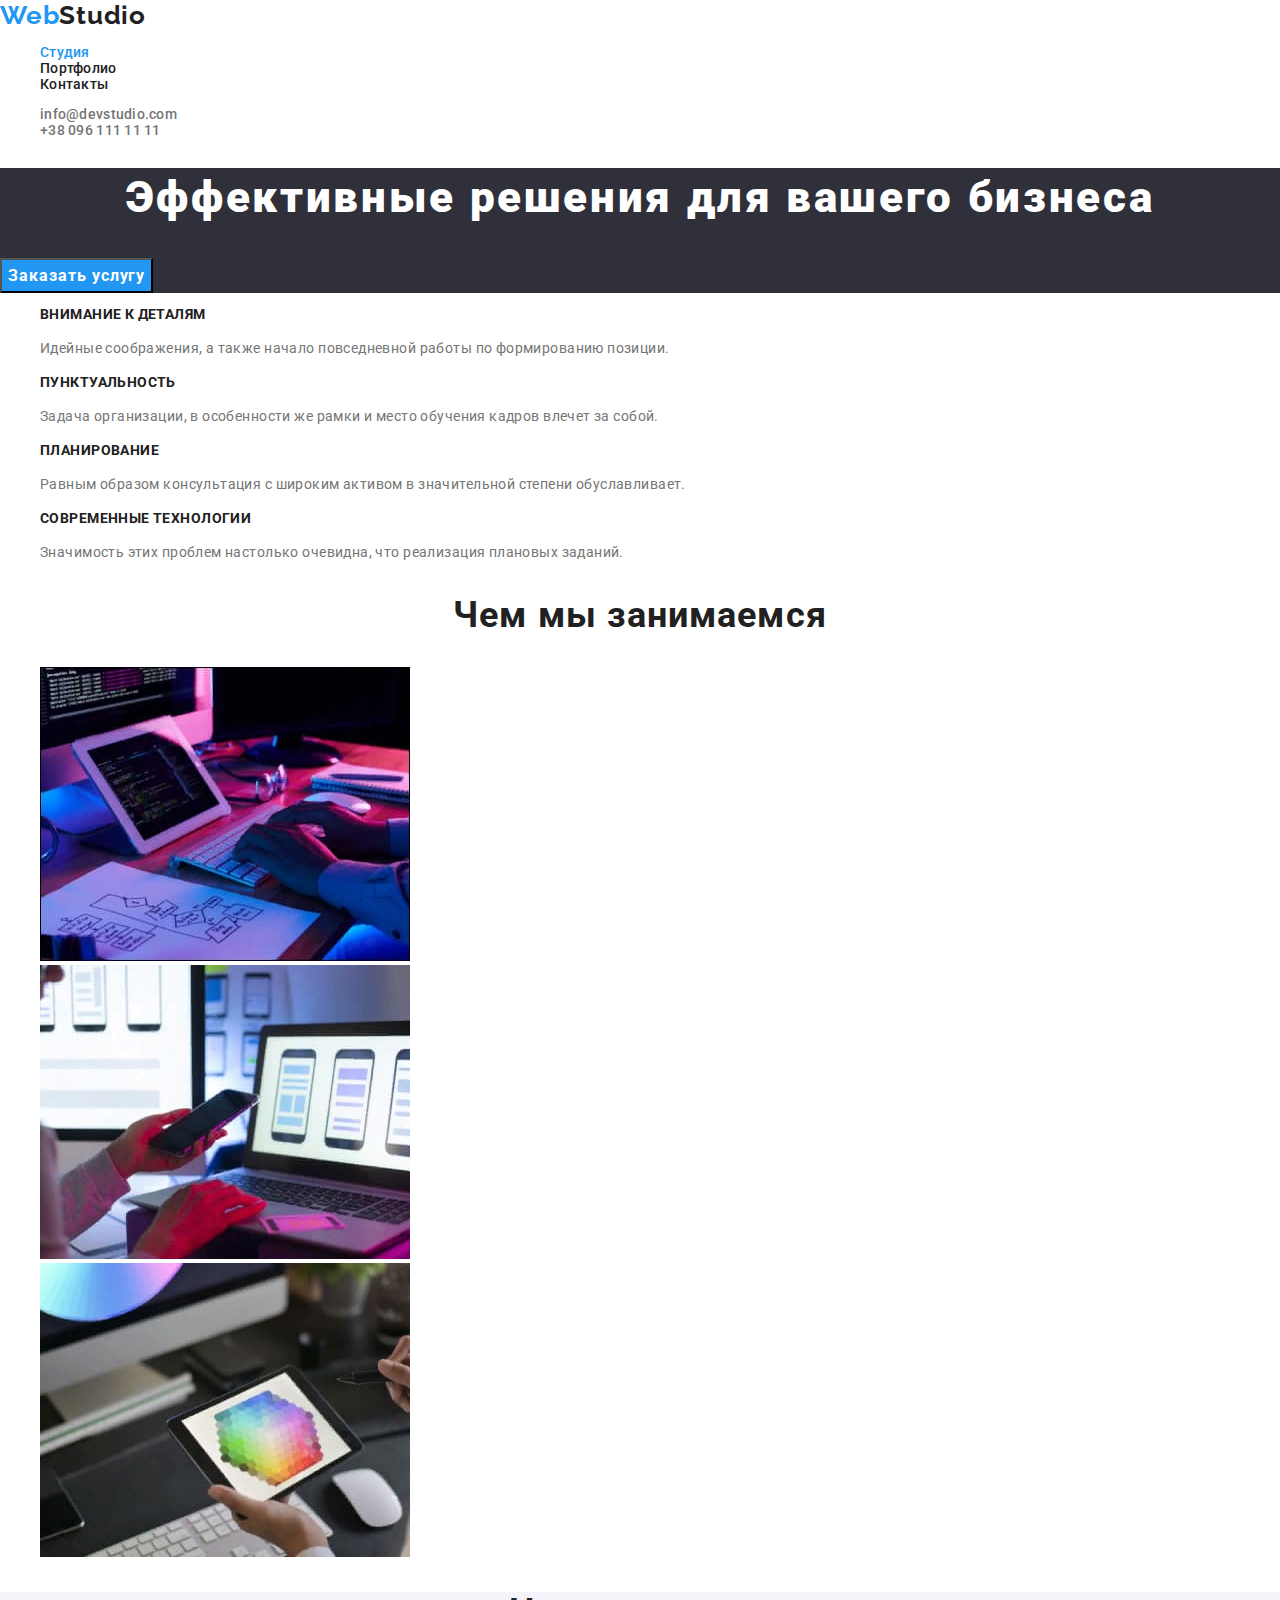
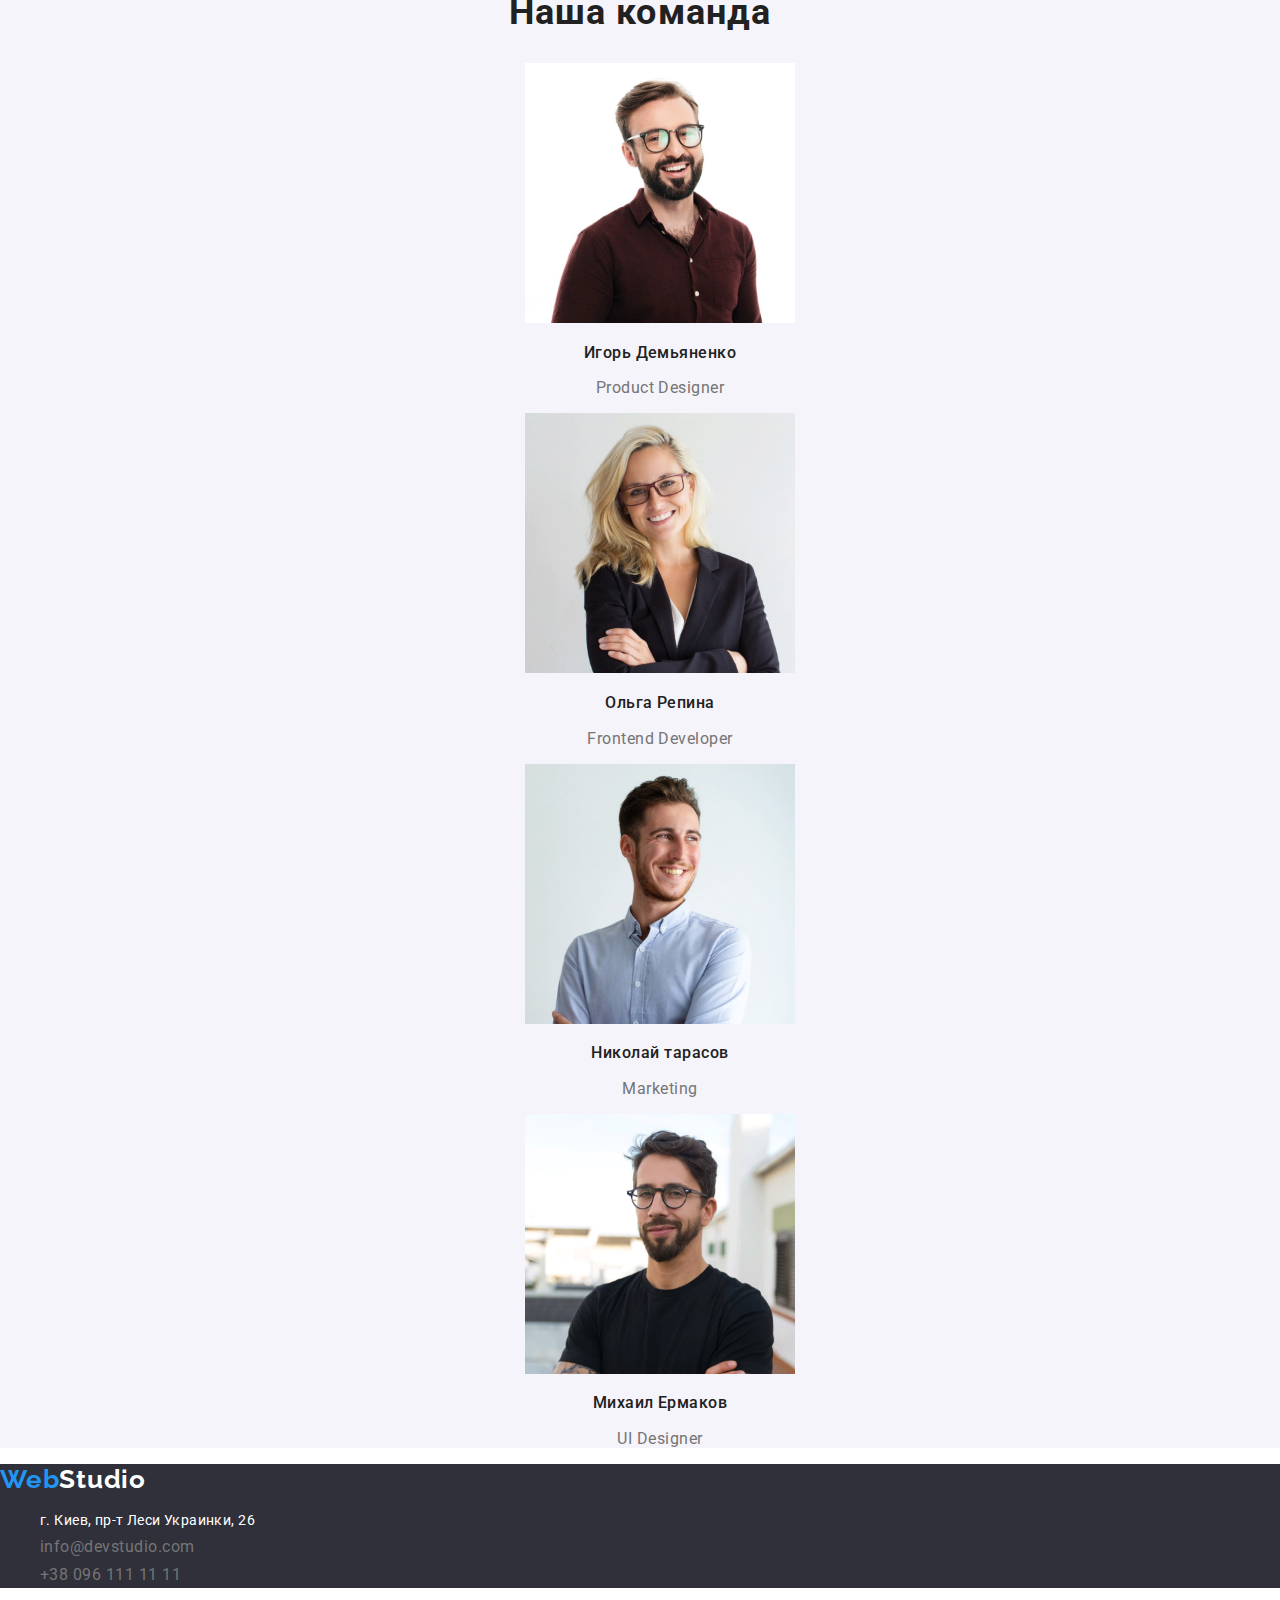
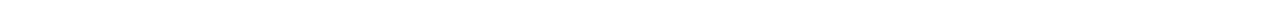
==== commit f40cb475: "Summary" ====
--- a/index.html
+++ b/index.html
@@ -50,7 +50,9 @@
             <!--блок контенту-->
             <!--герой-->
             <section class="hero">
-                <h1>Эффективные решения для вашего бизнеса</h1>
+                <h1 class="main-title">
+                    Эффективные решения для вашего бизнеса
+                </h1>
                 <!--на макеті прописано як кнопка-->
                 <button type="button" class="btn">Заказать услугу</button>
             </section>
@@ -183,12 +185,12 @@
                         >
                     </li>
                     <li>
-                        <a href="mailto:info@devstudio.com" class="contacts"
+                        <a href="mailto:info@devstudio.com" class="cnt"
                             >info@devstudio.com</a
                         >
                     </li>
                     <li>
-                        <a href="tel:+380961111111" class="contacts"
+                        <a href="tel:+380961111111" class="cnt"
                             >+38 096 111 11 11</a
                         >
                     </li>
--- a/css/styles.css
+++ b/css/styles.css
@@ -3,6 +3,7 @@
     --secondary-color: #212121;
     --accent-color: #2196f3;
     --alt-color: #ffffff;
+    --thirt-color: #f5f4fa;
     --alternative-bgr: #2f303a;
 }
 
@@ -50,7 +51,7 @@
 }
 
 .studio:valid {
-    color: #2196f3;
+    color: var(--accent-color);
 }
 
 .links .contacts:hover,
@@ -62,6 +63,9 @@
 .hero {
     background-color: var(--alternative-bgr);
     color: var(--alt-color);
+}
+
+.hero .main-title {
     font-weight: 900;
     font-size: 44px;
     line-height: 1.36;
@@ -79,6 +83,7 @@
     align-items: center;
     text-align: center;
     letter-spacing: 0.06em;
+    cursor: pointer;
 }
 
 .hero .btn:hover,
@@ -110,6 +115,11 @@
 
 .title .skills {
     color: var(--secondary-color);
+    font-weight: 700;
+    font-size: 14px;
+    line-height: 1.14;
+    letter-spacing: 0.03em;
+    text-transform: uppercase;
 }
 
 .text {
@@ -130,7 +140,7 @@
 }
 
 .organization {
-    background-color: #f5f4fa;
+    background-color: var(--thirt-color);
     text-align: center;
 }
 
@@ -178,6 +188,24 @@
 .links .city {
     text-decoration: none;
     color: var(--alt-color);
+    font-weight: 400;
+    font-size: 14px;
+    line-height: 1.71;
+    letter-spacing: 0.03em;
+}
+
+.links .cnt {
+    text-decoration: none;
+    color: var(--main-color);
+    font-weight: 400;
+    font-size: 16px;
+    line-height: 1.71;
+    letter-spacing: 0.03em;
+}
+
+.links .cnt:hover,
+.links .cnt:focus {
+    color: var(--accent-color);
 }
 
 .links .city:hover,
@@ -188,12 +216,13 @@
 /*портфоліо стилізація*/
 .filters {
     color: var(--secondary-color);
-    background-color: #f5f4fa;
+    background-color: var(--thirt-color);
     font-weight: 500;
     font-size: 16px;
     line-height: 1.62;
     text-align: center;
     letter-spacing: 0.03em;
+    cursor: pointer;
 }
 
 .filters:hover,
